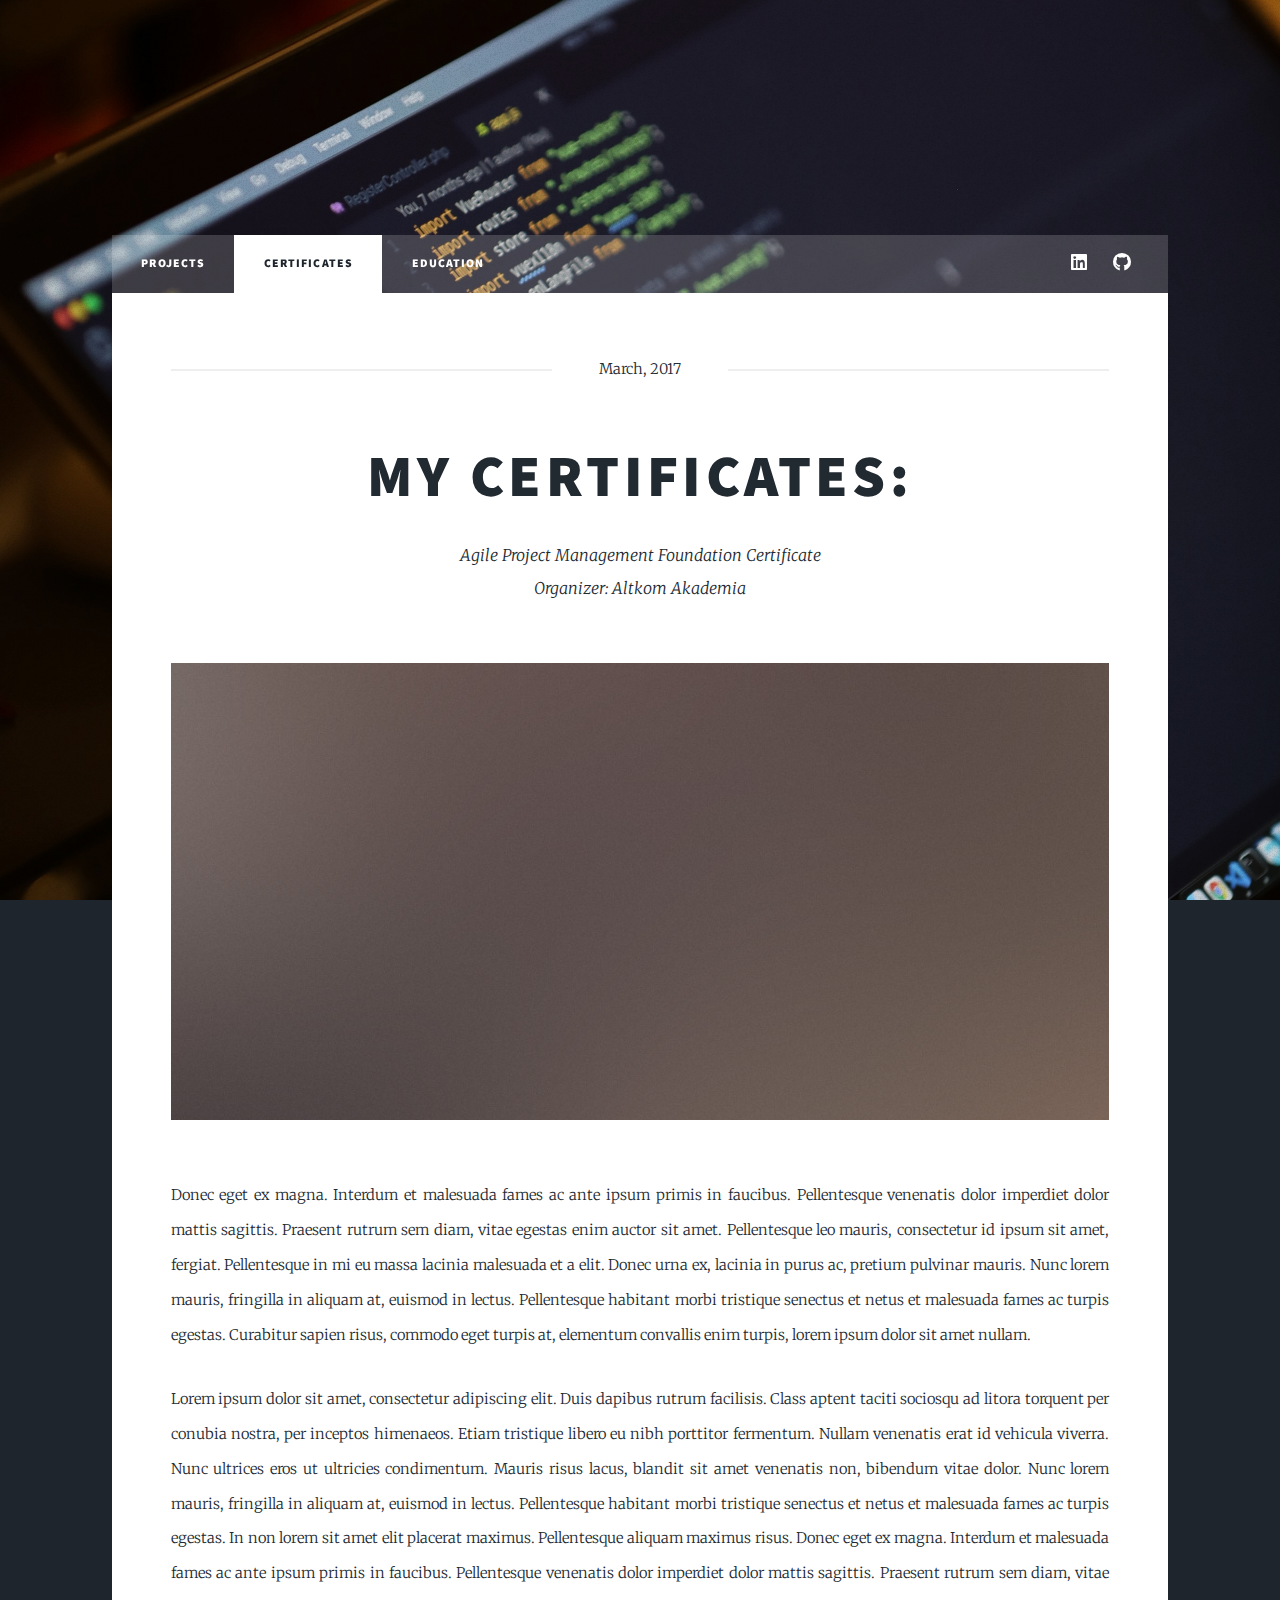
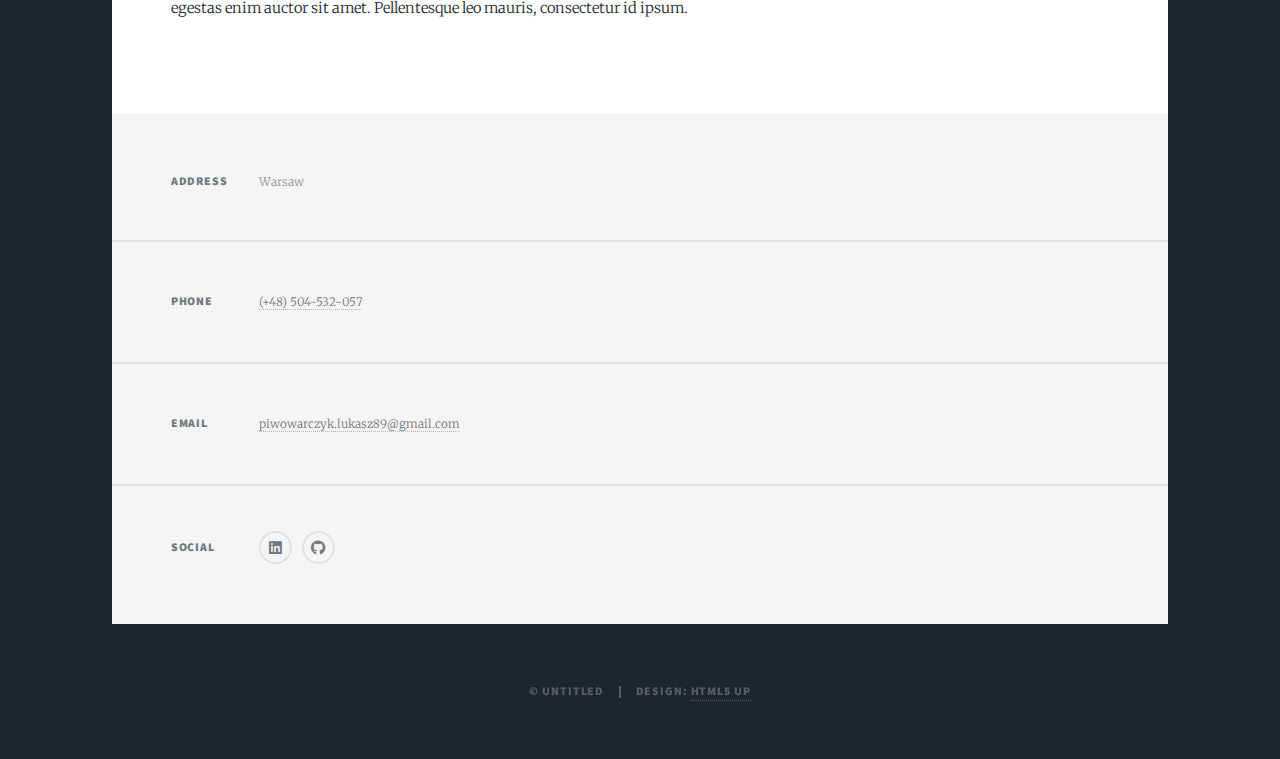
==== certificates.html @ 2d307620 "added tabs: education and certificates" ====
<!DOCTYPE HTML>
<!--
	Massively by HTML5 UP
	html5up.net | @ajlkn
	Free for personal and commercial use under the CCA 3.0 license (html5up.net/license)
-->
<html>
	<head>
		<title>Certificates</title>
		<meta charset="utf-8" />
		<meta name="viewport" content="width=device-width, initial-scale=1, user-scalable=no" />
		<link rel="stylesheet" href="assets/css/main.css" />
		<noscript><link rel="stylesheet" href="assets/css/noscript.css" /></noscript>
	</head>
	<body class="is-preload">

		<!-- Wrapper -->
			<div id="wrapper">

				<!-- Header -->
				<header id="header"></header>

				<!-- Nav -->
				<nav id="nav">
					<ul class="links">
						<li><a href="index.html">Projects</a></li>
						<li class="active"><a href="certificates.html">Certificates</a></li>
						<li><a href="education.html">Education</a></li>
					</ul>
					<ul class="icons">
						<li><a href="#" class="icon brands fa-linkedin"><span class="label">LinkedIn</span></a></li>
						<li><a href="#" class="icon brands fa-github"><span class="label">GitHub</span></a></li>
					</ul>
				</nav>

				<!-- Main -->
					<div id="main">

						<!-- Post -->
							<section class="post">
								<header class="major">
									<span class="date">March, 2017</span>
									<h1>My Certificates:</h1>
									<p>Agile Project Management Foundation Certificate<br />Organizer: Altkom Akademia</p>
								</header>
								<div class="image main"><img src="images/pic01.jpg" alt="" /></div>
								<p>Donec eget ex magna. Interdum et malesuada fames ac ante ipsum primis in faucibus. Pellentesque venenatis dolor imperdiet dolor mattis sagittis. Praesent rutrum sem diam, vitae egestas enim auctor sit amet. Pellentesque leo mauris, consectetur id ipsum sit amet, fergiat. Pellentesque in mi eu massa lacinia malesuada et a elit. Donec urna ex, lacinia in purus ac, pretium pulvinar mauris. Nunc lorem mauris, fringilla in aliquam at, euismod in lectus. Pellentesque habitant morbi tristique senectus et netus et malesuada fames ac turpis egestas. Curabitur sapien risus, commodo eget turpis at, elementum convallis enim turpis, lorem ipsum dolor sit amet nullam.</p>
								<p>Lorem ipsum dolor sit amet, consectetur adipiscing elit. Duis dapibus rutrum facilisis. Class aptent taciti sociosqu ad litora torquent per conubia nostra, per inceptos himenaeos. Etiam tristique libero eu nibh porttitor fermentum. Nullam venenatis erat id vehicula viverra. Nunc ultrices eros ut ultricies condimentum. Mauris risus lacus, blandit sit amet venenatis non, bibendum vitae dolor. Nunc lorem mauris, fringilla in aliquam at, euismod in lectus. Pellentesque habitant morbi tristique senectus et netus et malesuada fames ac turpis egestas. In non lorem sit amet elit placerat maximus. Pellentesque aliquam maximus risus. Donec eget ex magna. Interdum et malesuada fames ac ante ipsum primis in faucibus. Pellentesque venenatis dolor imperdiet dolor mattis sagittis. Praesent rutrum sem diam, vitae egestas enim auctor sit amet. Pellentesque leo mauris, consectetur id ipsum.</p>
							</section>

					</div>

				<!-- Footer -->
				<footer id="footer">
					<section class="split contact">
						<section class="alt">
							<h3>Address</h3>
							<p>Warsaw</p>
						</section>
						<section>
							<h3>Phone</h3>
							<p><a>(+48) 504-532-057</a></p>
						</section>
						<section>
							<h3>Email</h3>
							<p><a>piwowarczyk.lukasz89@gmail.com</a></p>
						</section>
						<section>
							<h3>Social</h3>
							<ul class="icons alt">
								<li><a href="https://www.linkedin.com/in/lukasz-piwowarczyk-mobile-app-developer/" class="icon brands alt fa-linkedin"><span class="label">LinkedIn</span></a></li>
								<li><a href="https://github.com/LukaszPiwowarczyk" class="icon brands alt fa-github"><span class="label">GitHub</span></a></li>
							</ul>
						</section>
					</section>
				</footer>

				<!-- Copyright -->
					<div id="copyright">
						<ul><li>&copy; Untitled</li><li>Design: <a href="https://html5up.net">HTML5 UP</a></li></ul>
					</div>

			</div>

		<!-- Scripts -->
			<script src="assets/js/jquery.min.js"></script>
			<script src="assets/js/jquery.scrollex.min.js"></script>
			<script src="assets/js/jquery.scrolly.min.js"></script>
			<script src="assets/js/browser.min.js"></script>
			<script src="assets/js/breakpoints.min.js"></script>
			<script src="assets/js/util.js"></script>
			<script src="assets/js/main.js"></script>

	</body>
</html>
---- assets/css/main.css ----
@import url(fontawesome-all.min.css);
@import url("https://fonts.googleapis.com/css?family=Merriweather:300,700,300italic,700italic|Source+Sans+Pro:900");

/*
	Massively by HTML5 UP
	html5up.net | @ajlkn
	Free for personal and commercial use under the CCA 3.0 license (html5up.net/license)
*/

html, body, div, span, applet, object,
iframe, h1, h2, h3, h4, h5, h6, p, blockquote,
pre, a, abbr, acronym, address, big, cite,
code, del, dfn, em, img, ins, kbd, q, s, samp,
small, strike, strong, sub, sup, tt, var, b,
u, i, center, dl, dt, dd, ol, ul, li, fieldset,
form, label, legend, table, caption, tbody,
tfoot, thead, tr, th, td, article, aside,
canvas, details, embed, figure, figcaption,
footer, header, hgroup, menu, nav, output, ruby,
section, summary, time, mark, audio, video {
	margin: 0;
	padding: 0;
	border: 0;
	font-size: 100%;
	font: inherit;
	vertical-align: baseline;}

article, aside, details, figcaption, figure,
footer, header, hgroup, menu, nav, section {
	display: block;}

body {
	line-height: 1;
}

ol, ul {
	list-style: none;
}

blockquote, q {
	quotes: none;
}

	blockquote:before, blockquote:after, q:before, q:after {
		content: '';
		content: none;
	}

table {
	border-collapse: collapse;
	border-spacing: 0;
}

body {
	-webkit-text-size-adjust: none;
}

mark {
	background-color: transparent;
	color: inherit;
}

input::-moz-focus-inner {
	border: 0;
	padding: 0;
}

input, select, textarea {
	-moz-appearance: none;
	-webkit-appearance: none;
	-ms-appearance: none;
	appearance: none;
}

/* Basic */

	@-ms-viewport {
		width: device-width;
	}

	body {
		-ms-overflow-style: scrollbar;
	}

	@media screen and (max-width: 480px) {

		html, body {
			min-width: 320px;
		}

	}

	html {
		box-sizing: border-box;
	}

	*, *:before, *:after {
		box-sizing: inherit;
	}

	body {
		background-color: #1e252d;
	}

		body.is-preload *, body.is-preload *:before, body.is-preload *:after {
			-moz-animation: none !important;
			-webkit-animation: none !important;
			-ms-animation: none !important;
			animation: none !important;
			-moz-transition: none !important;
			-webkit-transition: none !important;
			-ms-transition: none !important;
			transition: none !important;
		}

/* Type */

	html {
		font-size: 16pt;
	}

		@media screen and (max-width: 1680px) {

			html {
				font-size: 12pt;
			}

		}

		@media screen and (max-width: 1280px) {

			html {
				font-size: 11pt;
			}

		}

		@media screen and (max-width: 360px) {

			html {
				font-size: 10pt;
			}

		}

	body {
		color: #212931;
	}

	body, input, select, textarea {
		font-family: "Merriweather", Georgia, serif;
		font-weight: 300;
		font-size: 1rem;
		line-height: 2.375;
	}

	a {
		-moz-transition: color 0.2s ease-in-out, background-color 0.2s ease-in-out, border-color 0.2s ease-in-out, box-shadow 0.2s ease-in-out;
		-webkit-transition: color 0.2s ease-in-out, background-color 0.2s ease-in-out, border-color 0.2s ease-in-out, box-shadow 0.2s ease-in-out;
		-ms-transition: color 0.2s ease-in-out, background-color 0.2s ease-in-out, border-color 0.2s ease-in-out, box-shadow 0.2s ease-in-out;
		transition: color 0.2s ease-in-out, background-color 0.2s ease-in-out, border-color 0.2s ease-in-out, box-shadow 0.2s ease-in-out;
		border-bottom: dotted 1px;
		text-decoration: none;
	}

		a:hover {
			border-bottom-color: transparent;
		}

	strong, b {
		font-weight: 600;
	}

	em, i {
		font-style: italic;
	}

	p {
		text-align: justify;
		margin: 0 0 2rem 0;
	}

	h1, h2, h3, h4, h5, h6 {
		font-family: "Source Sans Pro", Helvetica, sans-serif;
		font-weight: 900;
		line-height: 1.5;
		letter-spacing: 0.075em;
		text-transform: uppercase;
		margin: 0 0 1rem 0;
	}

		h1 a, h2 a, h3 a, h4 a, h5 a, h6 a {
			border-bottom: 0;
			color: inherit;
			text-decoration: none;
		}

	h1 {
		font-size: 4rem;
		line-height: 1.1;
		margin: 0 0 2rem 0;
	}

	h2 {
		font-size: 1.75rem;
		line-height: 1.3;
		margin: 0 0 1.5rem 0;
	}

	h3 {
		font-size: 1.25rem;
		margin: 0 0 1.5rem 0;
	}

	h4 {
		font-size: 1rem;
	}

	h5 {
		font-size: 0.9rem;
	}

	h6 {
		font-size: 0.8rem;
	}

	sub {
		font-size: 0.8rem;
		position: relative;
		top: 0.5rem;
	}

	sup {
		font-size: 0.8rem;
		position: relative;
		top: -0.5rem;
	}

	blockquote {
		border-left: solid 4px;
		font-style: italic;
		margin: 0 0 2rem 0;
		padding: 0.5rem 0 0.5rem 2rem;
	}

	code {
		border: solid 2px;
		font-family: "Courier New", monospace;
		font-size: 0.9rem;
		margin: 0 0.25rem;
		padding: 0.25rem 0.65rem;
	}

	pre {
		-webkit-overflow-scrolling: touch;
		font-family: "Courier New", monospace;
		font-size: 0.9rem;
		margin: 0 0 2rem 0;
	}

		pre code {
			display: block;
			line-height: 1.75;
			padding: 1rem 1.5rem;
			overflow-x: auto;
		}

	hr {
		border: 0;
		border-bottom: solid 2px;
		margin: 3rem 0;
	}

		hr.major {
			margin: 5rem 0;
		}

	.align-left {
		text-align: left;
	}

	.align-center {
		text-align: center;
	}

	.align-right {
		text-align: right;
	}

	input, select, textarea {
		color: #212931;
	}

	a {
		color: #212931;
		border-bottom-color: rgba(33, 41, 49, 0.5);
	}

		a:hover {
			border-bottom-color: transparent;
			color: #18bfef !important;
		}

	strong, b {
		color: #212931;
	}

	h1, h2, h3, h4, h5, h6 {
		color: #212931;
	}

	blockquote {
		border-left-color: #eeeeee;
	}

	code {
		background: rgba(220, 220, 220, 0.25);
		border-color: #eeeeee;
	}

	hr {
		border-bottom-color: #eeeeee;
	}

/* Row */

	.row {
		display: flex;
		flex-wrap: wrap;
		box-sizing: border-box;
		align-items: stretch;
	}

		.row > * {
			box-sizing: border-box;
		}

		.row.gtr-uniform > * > :last-child {
			margin-bottom: 0;
		}

		.row.aln-left {
			justify-content: flex-start;
		}

		.row.aln-center {
			justify-content: center;
		}

		.row.aln-right {
			justify-content: flex-end;
		}

		.row.aln-top {
			align-items: flex-start;
		}

		.row.aln-middle {
			align-items: center;
		}

		.row.aln-bottom {
			align-items: flex-end;
		}

		.row > .imp {
			order: -1;
		}

		.row > .col-1 {
			width: 8.33333%;
		}

		.row > .off-1 {
			margin-left: 8.33333%;
		}

		.row > .col-2 {
			width: 16.66667%;
		}

		.row > .off-2 {
			margin-left: 16.66667%;
		}

		.row > .col-3 {
			width: 25%;
		}

		.row > .off-3 {
			margin-left: 25%;
		}

		.row > .col-4 {
			width: 33.33333%;
		}

		.row > .off-4 {
			margin-left: 33.33333%;
		}

		.row > .col-5 {
			width: 41.66667%;
		}

		.row > .off-5 {
			margin-left: 41.66667%;
		}

		.row > .col-6 {
			width: 50%;
		}

		.row > .off-6 {
			margin-left: 50%;
		}

		.row > .col-7 {
			width: 58.33333%;
		}

		.row > .off-7 {
			margin-left: 58.33333%;
		}

		.row > .col-8 {
			width: 66.66667%;
		}

		.row > .off-8 {
			margin-left: 66.66667%;
		}

		.row > .col-9 {
			width: 75%;
		}

		.row > .off-9 {
			margin-left: 75%;
		}

		.row > .col-10 {
			width: 83.33333%;
		}

		.row > .off-10 {
			margin-left: 83.33333%;
		}

		.row > .col-11 {
			width: 91.66667%;
		}

		.row > .off-11 {
			margin-left: 91.66667%;
		}

		.row > .col-12 {
			width: 100%;
		}

		.row > .off-12 {
			margin-left: 100%;
		}

		.row.gtr-0 {
			margin-top: 0;
			margin-left: 0rem;
		}

			.row.gtr-0 > * {
				padding: 0 0 0 0rem;
			}

			.row.gtr-0.gtr-uniform {
				margin-top: 0rem;
			}

				.row.gtr-0.gtr-uniform > * {
					padding-top: 0rem;
				}

		.row.gtr-25 {
			margin-top: 0;
			margin-left: -0.375rem;
		}

			.row.gtr-25 > * {
				padding: 0 0 0 0.375rem;
			}

			.row.gtr-25.gtr-uniform {
				margin-top: -0.375rem;
			}

				.row.gtr-25.gtr-uniform > * {
					padding-top: 0.375rem;
				}

		.row.gtr-50 {
			margin-top: 0;
			margin-left: -0.75rem;
		}

			.row.gtr-50 > * {
				padding: 0 0 0 0.75rem;
			}

			.row.gtr-50.gtr-uniform {
				margin-top: -0.75rem;
			}

				.row.gtr-50.gtr-uniform > * {
					padding-top: 0.75rem;
				}

		.row {
			margin-top: 0;
			margin-left: -1.5rem;
		}

			.row > * {
				padding: 0 0 0 1.5rem;
			}

			.row.gtr-uniform {
				margin-top: -1.5rem;
			}

				.row.gtr-uniform > * {
					padding-top: 1.5rem;
				}

		.row.gtr-150 {
			margin-top: 0;
			margin-left: -2.25rem;
		}

			.row.gtr-150 > * {
				padding: 0 0 0 2.25rem;
			}

			.row.gtr-150.gtr-uniform {
				margin-top: -2.25rem;
			}

				.row.gtr-150.gtr-uniform > * {
					padding-top: 2.25rem;
				}

		.row.gtr-200 {
			margin-top: 0;
			margin-left: -3rem;
		}

			.row.gtr-200 > * {
				padding: 0 0 0 3rem;
			}

			.row.gtr-200.gtr-uniform {
				margin-top: -3rem;
			}

				.row.gtr-200.gtr-uniform > * {
					padding-top: 3rem;
				}

		@media screen and (max-width: 1680px) {

			.row {
				display: flex;
				flex-wrap: wrap;
				box-sizing: border-box;
				align-items: stretch;
			}

				.row > * {
					box-sizing: border-box;
				}

				.row.gtr-uniform > * > :last-child {
					margin-bottom: 0;
				}

				.row.aln-left {
					justify-content: flex-start;
				}

				.row.aln-center {
					justify-content: center;
				}

				.row.aln-right {
					justify-content: flex-end;
				}

				.row.aln-top {
					align-items: flex-start;
				}

				.row.aln-middle {
					align-items: center;
				}

				.row.aln-bottom {
					align-items: flex-end;
				}

				.row > .imp-xlarge {
					order: -1;
				}

				.row > .col-1-xlarge {
					width: 8.33333%;
				}

				.row > .off-1-xlarge {
					margin-left: 8.33333%;
				}

				.row > .col-2-xlarge {
					width: 16.66667%;
				}

				.row > .off-2-xlarge {
					margin-left: 16.66667%;
				}

				.row > .col-3-xlarge {
					width: 25%;
				}

				.row > .off-3-xlarge {
					margin-left: 25%;
				}

				.row > .col-4-xlarge {
					width: 33.33333%;
				}

				.row > .off-4-xlarge {
					margin-left: 33.33333%;
				}

				.row > .col-5-xlarge {
					width: 41.66667%;
				}

				.row > .off-5-xlarge {
					margin-left: 41.66667%;
				}

				.row > .col-6-xlarge {
					width: 50%;
				}

				.row > .off-6-xlarge {
					margin-left: 50%;
				}

				.row > .col-7-xlarge {
					width: 58.33333%;
				}

				.row > .off-7-xlarge {
					margin-left: 58.33333%;
				}

				.row > .col-8-xlarge {
					width: 66.66667%;
				}

				.row > .off-8-xlarge {
					margin-left: 66.66667%;
				}

				.row > .col-9-xlarge {
					width: 75%;
				}

				.row > .off-9-xlarge {
					margin-left: 75%;
				}

				.row > .col-10-xlarge {
					width: 83.33333%;
				}

				.row > .off-10-xlarge {
					margin-left: 83.33333%;
				}

				.row > .col-11-xlarge {
					width: 91.66667%;
				}

				.row > .off-11-xlarge {
					margin-left: 91.66667%;
				}

				.row > .col-12-xlarge {
					width: 100%;
				}

				.row > .off-12-xlarge {
					margin-left: 100%;
				}

				.row.gtr-0 {
					margin-top: 0;
					margin-left: 0rem;
				}

					.row.gtr-0 > * {
						padding: 0 0 0 0rem;
					}

					.row.gtr-0.gtr-uniform {
						margin-top: 0rem;
					}

						.row.gtr-0.gtr-uniform > * {
							padding-top: 0rem;
						}

				.row.gtr-25 {
					margin-top: 0;
					margin-left: -0.375rem;
				}

					.row.gtr-25 > * {
						padding: 0 0 0 0.375rem;
					}

					.row.gtr-25.gtr-uniform {
						margin-top: -0.375rem;
					}

						.row.gtr-25.gtr-uniform > * {
							padding-top: 0.375rem;
						}

				.row.gtr-50 {
					margin-top: 0;
					margin-left: -0.75rem;
				}

					.row.gtr-50 > * {
						padding: 0 0 0 0.75rem;
					}

					.row.gtr-50.gtr-uniform {
						margin-top: -0.75rem;
					}

						.row.gtr-50.gtr-uniform > * {
							padding-top: 0.75rem;
						}

				.row {
					margin-top: 0;
					margin-left: -1.5rem;
				}

					.row > * {
						padding: 0 0 0 1.5rem;
					}

					.row.gtr-uniform {
						margin-top: -1.5rem;
					}

						.row.gtr-uniform > * {
							padding-top: 1.5rem;
						}

				.row.gtr-150 {
					margin-top: 0;
					margin-left: -2.25rem;
				}

					.row.gtr-150 > * {
						padding: 0 0 0 2.25rem;
					}

					.row.gtr-150.gtr-uniform {
						margin-top: -2.25rem;
					}

						.row.gtr-150.gtr-uniform > * {
							padding-top: 2.25rem;
						}

				.row.gtr-200 {
					margin-top: 0;
					margin-left: -3rem;
				}

					.row.gtr-200 > * {
						padding: 0 0 0 3rem;
					}

					.row.gtr-200.gtr-uniform {
						margin-top: -3rem;
					}

						.row.gtr-200.gtr-uniform > * {
							padding-top: 3rem;
						}

		}

		@media screen and (max-width: 1280px) {

			.row {
				display: flex;
				flex-wrap: wrap;
				box-sizing: border-box;
				align-items: stretch;
			}

				.row > * {
					box-sizing: border-box;
				}

				.row.gtr-uniform > * > :last-child {
					margin-bottom: 0;
				}

				.row.aln-left {
					justify-content: flex-start;
				}

				.row.aln-center {
					justify-content: center;
				}

				.row.aln-right {
					justify-content: flex-end;
				}

				.row.aln-top {
					align-items: flex-start;
				}

				.row.aln-middle {
					align-items: center;
				}

				.row.aln-bottom {
					align-items: flex-end;
				}

				.row > .imp-large {
					order: -1;
				}

				.row > .col-1-large {
					width: 8.33333%;
				}

				.row > .off-1-large {
					margin-left: 8.33333%;
				}

				.row > .col-2-large {
					width: 16.66667%;
				}

				.row > .off-2-large {
					margin-left: 16.66667%;
				}

				.row > .col-3-large {
					width: 25%;
				}

				.row > .off-3-large {
					margin-left: 25%;
				}

				.row > .col-4-large {
					width: 33.33333%;
				}

				.row > .off-4-large {
					margin-left: 33.33333%;
				}

				.row > .col-5-large {
					width: 41.66667%;
				}

				.row > .off-5-large {
					margin-left: 41.66667%;
				}

				.row > .col-6-large {
					width: 50%;
				}

				.row > .off-6-large {
					margin-left: 50%;
				}

				.row > .col-7-large {
					width: 58.33333%;
				}

				.row > .off-7-large {
					margin-left: 58.33333%;
				}

				.row > .col-8-large {
					width: 66.66667%;
				}

				.row > .off-8-large {
					margin-left: 66.66667%;
				}

				.row > .col-9-large {
					width: 75%;
				}

				.row > .off-9-large {
					margin-left: 75%;
				}

				.row > .col-10-large {
					width: 83.33333%;
				}

				.row > .off-10-large {
					margin-left: 83.33333%;
				}

				.row > .col-11-large {
					width: 91.66667%;
				}

				.row > .off-11-large {
					margin-left: 91.66667%;
				}

				.row > .col-12-large {
					width: 100%;
				}

				.row > .off-12-large {
					margin-left: 100%;
				}

				.row.gtr-0 {
					margin-top: 0;
					margin-left: 0rem;
				}

					.row.gtr-0 > * {
						padding: 0 0 0 0rem;
					}

					.row.gtr-0.gtr-uniform {
						margin-top: 0rem;
					}

						.row.gtr-0.gtr-uniform > * {
							padding-top: 0rem;
						}

				.row.gtr-25 {
					margin-top: 0;
					margin-left: -0.375rem;
				}

					.row.gtr-25 > * {
						padding: 0 0 0 0.375rem;
					}

					.row.gtr-25.gtr-uniform {
						margin-top: -0.375rem;
					}

						.row.gtr-25.gtr-uniform > * {
							padding-top: 0.375rem;
						}

				.row.gtr-50 {
					margin-top: 0;
					margin-left: -0.75rem;
				}

					.row.gtr-50 > * {
						padding: 0 0 0 0.75rem;
					}

					.row.gtr-50.gtr-uniform {
						margin-top: -0.75rem;
					}

						.row.gtr-50.gtr-uniform > * {
							padding-top: 0.75rem;
						}

				.row {
					margin-top: 0;
					margin-left: -1.5rem;
				}

					.row > * {
						padding: 0 0 0 1.5rem;
					}

					.row.gtr-uniform {
						margin-top: -1.5rem;
					}

						.row.gtr-uniform > * {
							padding-top: 1.5rem;
						}

				.row.gtr-150 {
					margin-top: 0;
					margin-left: -2.25rem;
				}

					.row.gtr-150 > * {
						padding: 0 0 0 2.25rem;
					}

					.row.gtr-150.gtr-uniform {
						margin-top: -2.25rem;
					}

						.row.gtr-150.gtr-uniform > * {
							padding-top: 2.25rem;
						}

				.row.gtr-200 {
					margin-top: 0;
					margin-left: -3rem;
				}

					.row.gtr-200 > * {
						padding: 0 0 0 3rem;
					}

					.row.gtr-200.gtr-uniform {
						margin-top: -3rem;
					}

						.row.gtr-200.gtr-uniform > * {
							padding-top: 3rem;
						}

		}

		@media screen and (max-width: 980px) {

			.row {
				display: flex;
				flex-wrap: wrap;
				box-sizing: border-box;
				align-items: stretch;
			}

				.row > * {
					box-sizing: border-box;
				}

				.row.gtr-uniform > * > :last-child {
					margin-bottom: 0;
				}

				.row.aln-left {
					justify-content: flex-start;
				}

				.row.aln-center {
					justify-content: center;
				}

				.row.aln-right {
					justify-content: flex-end;
				}

				.row.aln-top {
					align-items: flex-start;
				}

				.row.aln-middle {
					align-items: center;
				}

				.row.aln-bottom {
					align-items: flex-end;
				}

				.row > .imp-medium {
					order: -1;
				}

				.row > .col-1-medium {
					width: 8.33333%;
				}

				.row > .off-1-medium {
					margin-left: 8.33333%;
				}

				.row > .col-2-medium {
					width: 16.66667%;
				}

				.row > .off-2-medium {
					margin-left: 16.66667%;
				}

				.row > .col-3-medium {
					width: 25%;
				}

				.row > .off-3-medium {
					margin-left: 25%;
				}

				.row > .col-4-medium {
					width: 33.33333%;
				}

				.row > .off-4-medium {
					margin-left: 33.33333%;
				}

				.row > .col-5-medium {
					width: 41.66667%;
				}

				.row > .off-5-medium {
					margin-left: 41.66667%;
				}

				.row > .col-6-medium {
					width: 50%;
				}

				.row > .off-6-medium {
					margin-left: 50%;
				}

				.row > .col-7-medium {
					width: 58.33333%;
				}

				.row > .off-7-medium {
					margin-left: 58.33333%;
				}

				.row > .col-8-medium {
					width: 66.66667%;
				}

				.row > .off-8-medium {
					margin-left: 66.66667%;
				}

				.row > .col-9-medium {
					width: 75%;
				}

				.row > .off-9-medium {
					margin-left: 75%;
				}

				.row > .col-10-medium {
					width: 83.33333%;
				}

				.row > .off-10-medium {
					margin-left: 83.33333%;
				}

				.row > .col-11-medium {
					width: 91.66667%;
				}

				.row > .off-11-medium {
					margin-left: 91.66667%;
				}

				.row > .col-12-medium {
					width: 100%;
				}

				.row > .off-12-medium {
					margin-left: 100%;
				}

				.row.gtr-0 {
					margin-top: 0;
					margin-left: 0rem;
				}

					.row.gtr-0 > * {
						padding: 0 0 0 0rem;
					}

					.row.gtr-0.gtr-uniform {
						margin-top: 0rem;
					}

						.row.gtr-0.gtr-uniform > * {
							padding-top: 0rem;
						}

				.row.gtr-25 {
					margin-top: 0;
					margin-left: -0.375rem;
				}

					.row.gtr-25 > * {
						padding: 0 0 0 0.375rem;
					}

					.row.gtr-25.gtr-uniform {
						margin-top: -0.375rem;
					}

						.row.gtr-25.gtr-uniform > * {
							padding-top: 0.375rem;
						}

				.row.gtr-50 {
					margin-top: 0;
					margin-left: -0.75rem;
				}

					.row.gtr-50 > * {
						padding: 0 0 0 0.75rem;
					}

					.row.gtr-50.gtr-uniform {
						margin-top: -0.75rem;
					}

						.row.gtr-50.gtr-uniform > * {
							padding-top: 0.75rem;
						}

				.row {
					margin-top: 0;
					margin-left: -1.5rem;
				}

					.row > * {
						padding: 0 0 0 1.5rem;
					}

					.row.gtr-uniform {
						margin-top: -1.5rem;
					}

						.row.gtr-uniform > * {
							padding-top: 1.5rem;
						}

				.row.gtr-150 {
					margin-top: 0;
					margin-left: -2.25rem;
				}

					.row.gtr-150 > * {
						padding: 0 0 0 2.25rem;
					}

					.row.gtr-150.gtr-uniform {
						margin-top: -2.25rem;
					}

						.row.gtr-150.gtr-uniform > * {
							padding-top: 2.25rem;
						}

				.row.gtr-200 {
					margin-top: 0;
					margin-left: -3rem;
				}

					.row.gtr-200 > * {
						padding: 0 0 0 3rem;
					}

					.row.gtr-200.gtr-uniform {
						margin-top: -3rem;
					}

						.row.gtr-200.gtr-uniform > * {
							padding-top: 3rem;
						}

		}

		@media screen and (max-width: 736px) {

			.row {
				display: flex;
				flex-wrap: wrap;
				box-sizing: border-box;
				align-items: stretch;
			}

				.row > * {
					box-sizing: border-box;
				}

				.row.gtr-uniform > * > :last-child {
					margin-bottom: 0;
				}

				.row.aln-left {
					justify-content: flex-start;
				}

				.row.aln-center {
					justify-content: center;
				}

				.row.aln-right {
					justify-content: flex-end;
				}

				.row.aln-top {
					align-items: flex-start;
				}

				.row.aln-middle {
					align-items: center;
				}

				.row.aln-bottom {
					align-items: flex-end;
				}

				.row > .imp-small {
					order: -1;
				}

				.row > .col-1-small {
					width: 8.33333%;
				}

				.row > .off-1-small {
					margin-left: 8.33333%;
				}

				.row > .col-2-small {
					width: 16.66667%;
				}

				.row > .off-2-small {
					margin-left: 16.66667%;
				}

				.row > .col-3-small {
					width: 25%;
				}

				.row > .off-3-small {
					margin-left: 25%;
				}

				.row > .col-4-small {
					width: 33.33333%;
				}

				.row > .off-4-small {
					margin-left: 33.33333%;
				}

				.row > .col-5-small {
					width: 41.66667%;
				}

				.row > .off-5-small {
					margin-left: 41.66667%;
				}

				.row > .col-6-small {
					width: 50%;
				}

				.row > .off-6-small {
					margin-left: 50%;
				}

				.row > .col-7-small {
					width: 58.33333%;
				}

				.row > .off-7-small {
					margin-left: 58.33333%;
				}

				.row > .col-8-small {
					width: 66.66667%;
				}

				.row > .off-8-small {
					margin-left: 66.66667%;
				}

				.row > .col-9-small {
					width: 75%;
				}

				.row > .off-9-small {
					margin-left: 75%;
				}

				.row > .col-10-small {
					width: 83.33333%;
				}

				.row > .off-10-small {
					margin-left: 83.33333%;
				}

				.row > .col-11-small {
					width: 91.66667%;
				}

				.row > .off-11-small {
					margin-left: 91.66667%;
				}

				.row > .col-12-small {
					width: 100%;
				}

				.row > .off-12-small {
					margin-left: 100%;
				}

				.row.gtr-0 {
					margin-top: 0;
					margin-left: 0rem;
				}

					.row.gtr-0 > * {
						padding: 0 0 0 0rem;
					}

					.row.gtr-0.gtr-uniform {
						margin-top: 0rem;
					}

						.row.gtr-0.gtr-uniform > * {
							padding-top: 0rem;
						}

				.row.gtr-25 {
					margin-top: 0;
					margin-left: -0.375rem;
				}

					.row.gtr-25 > * {
						padding: 0 0 0 0.375rem;
					}

					.row.gtr-25.gtr-uniform {
						margin-top: -0.375rem;
					}

						.row.gtr-25.gtr-uniform > * {
							padding-top: 0.375rem;
						}

				.row.gtr-50 {
					margin-top: 0;
					margin-left: -0.75rem;
				}

					.row.gtr-50 > * {
						padding: 0 0 0 0.75rem;
					}

					.row.gtr-50.gtr-uniform {
						margin-top: -0.75rem;
					}

						.row.gtr-50.gtr-uniform > * {
							padding-top: 0.75rem;
						}

				.row {
					margin-top: 0;
					margin-left: -1.5rem;
				}

					.row > * {
						padding: 0 0 0 1.5rem;
					}

					.row.gtr-uniform {
						margin-top: -1.5rem;
					}

						.row.gtr-uniform > * {
							padding-top: 1.5rem;
						}

				.row.gtr-150 {
					margin-top: 0;
					margin-left: -2.25rem;
				}

					.row.gtr-150 > * {
						padding: 0 0 0 2.25rem;
					}

					.row.gtr-150.gtr-uniform {
						margin-top: -2.25rem;
					}

						.row.gtr-150.gtr-uniform > * {
							padding-top: 2.25rem;
						}

				.row.gtr-200 {
					margin-top: 0;
					margin-left: -3rem;
				}

					.row.gtr-200 > * {
						padding: 0 0 0 3rem;
					}

					.row.gtr-200.gtr-uniform {
						margin-top: -3rem;
					}

						.row.gtr-200.gtr-uniform > * {
							padding-top: 3rem;
						}

		}

		@media screen and (max-width: 480px) {

			.row {
				display: flex;
				flex-wrap: wrap;
				box-sizing: border-box;
				align-items: stretch;
			}

				.row > * {
					box-sizing: border-box;
				}

				.row.gtr-uniform > * > :last-child {
					margin-bottom: 0;
				}

				.row.aln-left {
					justify-content: flex-start;
				}

				.row.aln-center {
					justify-content: center;
				}

				.row.aln-right {
					justify-content: flex-end;
				}

				.row.aln-top {
					align-items: flex-start;
				}

				.row.aln-middle {
					align-items: center;
				}

				.row.aln-bottom {
					align-items: flex-end;
				}

				.row > .imp-xsmall {
					order: -1;
				}

				.row > .col-1-xsmall {
					width: 8.33333%;
				}

				.row > .off-1-xsmall {
					margin-left: 8.33333%;
				}

				.row > .col-2-xsmall {
					width: 16.66667%;
				}

				.row > .off-2-xsmall {
					margin-left: 16.66667%;
				}

				.row > .col-3-xsmall {
					width: 25%;
				}

				.row > .off-3-xsmall {
					margin-left: 25%;
				}

				.row > .col-4-xsmall {
					width: 33.33333%;
				}

				.row > .off-4-xsmall {
					margin-left: 33.33333%;
				}

				.row > .col-5-xsmall {
					width: 41.66667%;
				}

				.row > .off-5-xsmall {
					margin-left: 41.66667%;
				}

				.row > .col-6-xsmall {
					width: 50%;
				}

				.row > .off-6-xsmall {
					margin-left: 50%;
				}

				.row > .col-7-xsmall {
					width: 58.33333%;
				}

				.row > .off-7-xsmall {
					margin-left: 58.33333%;
				}

				.row > .col-8-xsmall {
					width: 66.66667%;
				}

				.row > .off-8-xsmall {
					margin-left: 66.66667%;
				}

				.row > .col-9-xsmall {
					width: 75%;
				}

				.row > .off-9-xsmall {
					margin-left: 75%;
				}

				.row > .col-10-xsmall {
					width: 83.33333%;
				}

				.row > .off-10-xsmall {
					margin-left: 83.33333%;
				}

				.row > .col-11-xsmall {
					width: 91.66667%;
				}

				.row > .off-11-xsmall {
					margin-left: 91.66667%;
				}

				.row > .col-12-xsmall {
					width: 100%;
				}

				.row > .off-12-xsmall {
					margin-left: 100%;
				}

				.row.gtr-0 {
					margin-top: 0;
					margin-left: 0rem;
				}

					.row.gtr-0 > * {
						padding: 0 0 0 0rem;
					}

					.row.gtr-0.gtr-uniform {
						margin-top: 0rem;
					}

						.row.gtr-0.gtr-uniform > * {
							padding-top: 0rem;
						}

				.row.gtr-25 {
					margin-top: 0;
					margin-left: -0.375rem;
				}

					.row.gtr-25 > * {
						padding: 0 0 0 0.375rem;
					}

					.row.gtr-25.gtr-uniform {
						margin-top: -0.375rem;
					}

						.row.gtr-25.gtr-uniform > * {
							padding-top: 0.375rem;
						}

				.row.gtr-50 {
					margin-top: 0;
					margin-left: -0.75rem;
				}

					.row.gtr-50 > * {
						padding: 0 0 0 0.75rem;
					}

					.row.gtr-50.gtr-uniform {
						margin-top: -0.75rem;
					}

						.row.gtr-50.gtr-uniform > * {
							padding-top: 0.75rem;
						}

				.row {
					margin-top: 0;
					margin-left: -1.5rem;
				}

					.row > * {
						padding: 0 0 0 1.5rem;
					}

					.row.gtr-uniform {
						margin-top: -1.5rem;
					}

						.row.gtr-uniform > * {
							padding-top: 1.5rem;
						}

				.row.gtr-150 {
					margin-top: 0;
					margin-left: -2.25rem;
				}

					.row.gtr-150 > * {
						padding: 0 0 0 2.25rem;
					}

					.row.gtr-150.gtr-uniform {
						margin-top: -2.25rem;
					}

						.row.gtr-150.gtr-uniform > * {
							padding-top: 2.25rem;
						}

				.row.gtr-200 {
					margin-top: 0;
					margin-left: -3rem;
				}

					.row.gtr-200 > * {
						padding: 0 0 0 3rem;
					}

					.row.gtr-200.gtr-uniform {
						margin-top: -3rem;
					}

						.row.gtr-200.gtr-uniform > * {
							padding-top: 3rem;
						}

		}

		@media screen and (max-width: 360px) {

			.row {
				display: flex;
				flex-wrap: wrap;
				box-sizing: border-box;
				align-items: stretch;
			}

				.row > * {
					box-sizing: border-box;
				}

				.row.gtr-uniform > * > :last-child {
					margin-bottom: 0;
				}

				.row.aln-left {
					justify-content: flex-start;
				}

				.row.aln-center {
					justify-content: center;
				}

				.row.aln-right {
					justify-content: flex-end;
				}

				.row.aln-top {
					align-items: flex-start;
				}

				.row.aln-middle {
					align-items: center;
				}

				.row.aln-bottom {
					align-items: flex-end;
				}

				.row > .imp-xxsmall {
					order: -1;
				}

				.row > .col-1-xxsmall {
					width: 8.33333%;
				}

				.row > .off-1-xxsmall {
					margin-left: 8.33333%;
				}

				.row > .col-2-xxsmall {
					width: 16.66667%;
				}

				.row > .off-2-xxsmall {
					margin-left: 16.66667%;
				}

				.row > .col-3-xxsmall {
					width: 25%;
				}

				.row > .off-3-xxsmall {
					margin-left: 25%;
				}

				.row > .col-4-xxsmall {
					width: 33.33333%;
				}

				.row > .off-4-xxsmall {
					margin-left: 33.33333%;
				}

				.row > .col-5-xxsmall {
					width: 41.66667%;
				}

				.row > .off-5-xxsmall {
					margin-left: 41.66667%;
				}

				.row > .col-6-xxsmall {
					width: 50%;
				}

				.row > .off-6-xxsmall {
					margin-left: 50%;
				}

				.row > .col-7-xxsmall {
					width: 58.33333%;
				}

				.row > .off-7-xxsmall {
					margin-left: 58.33333%;
				}

				.row > .col-8-xxsmall {
					width: 66.66667%;
				}

				.row > .off-8-xxsmall {
					margin-left: 66.66667%;
				}

				.row > .col-9-xxsmall {
					width: 75%;
				}

				.row > .off-9-xxsmall {
					margin-left: 75%;
				}

				.row > .col-10-xxsmall {
					width: 83.33333%;
				}

				.row > .off-10-xxsmall {
					margin-left: 83.33333%;
				}

				.row > .col-11-xxsmall {
					width: 91.66667%;
				}

				.row > .off-11-xxsmall {
					margin-left: 91.66667%;
				}

				.row > .col-12-xxsmall {
					width: 100%;
				}

				.row > .off-12-xxsmall {
					margin-left: 100%;
				}

				.row.gtr-0 {
					margin-top: 0;
					margin-left: 0rem;
				}

					.row.gtr-0 > * {
						padding: 0 0 0 0rem;
					}

					.row.gtr-0.gtr-uniform {
						margin-top: 0rem;
					}

						.row.gtr-0.gtr-uniform > * {
							padding-top: 0rem;
						}

				.row.gtr-25 {
					margin-top: 0;
					margin-left: -0.375rem;
				}

					.row.gtr-25 > * {
						padding: 0 0 0 0.375rem;
					}

					.row.gtr-25.gtr-uniform {
						margin-top: -0.375rem;
					}

						.row.gtr-25.gtr-uniform > * {
							padding-top: 0.375rem;
						}

				.row.gtr-50 {
					margin-top: 0;
					margin-left: -0.75rem;
				}

					.row.gtr-50 > * {
						padding: 0 0 0 0.75rem;
					}

					.row.gtr-50.gtr-uniform {
						margin-top: -0.75rem;
					}

						.row.gtr-50.gtr-uniform > * {
							padding-top: 0.75rem;
						}

				.row {
					margin-top: 0;
					margin-left: -1.5rem;
				}

					.row > * {
						padding: 0 0 0 1.5rem;
					}

					.row.gtr-uniform {
						margin-top: -1.5rem;
					}

						.row.gtr-uniform > * {
							padding-top: 1.5rem;
						}

				.row.gtr-150 {
					margin-top: 0;
					margin-left: -2.25rem;
				}

					.row.gtr-150 > * {
						padding: 0 0 0 2.25rem;
					}

					.row.gtr-150.gtr-uniform {
						margin-top: -2.25rem;
					}

						.row.gtr-150.gtr-uniform > * {
							padding-top: 2.25rem;
						}

				.row.gtr-200 {
					margin-top: 0;
					margin-left: -3rem;
				}

					.row.gtr-200 > * {
						padding: 0 0 0 3rem;
					}

					.row.gtr-200.gtr-uniform {
						margin-top: -3rem;
					}

						.row.gtr-200.gtr-uniform > * {
							padding-top: 3rem;
						}

		}

/* Box */

	.box {
		border: solid 2px;
		margin-bottom: 2rem;
		padding: 1.5rem;
	}

		.box > :last-child,
		.box > :last-child > :last-child,
		.box > :last-child > :last-child > :last-child {
			margin-bottom: 0;
		}

		.box.alt {
			border: 0;
			border-radius: 0;
			padding: 0;
		}

	.box {
		border-color: #eeeeee;
	}

/* Button */

	input[type="submit"],
	input[type="reset"],
	input[type="button"],
	button,
	.button {
		-moz-appearance: none;
		-webkit-appearance: none;
		-ms-appearance: none;
		appearance: none;
		-moz-transition: background-color 0.2s ease-in-out, box-shadow 0.2s ease-in-out, color 0.2s ease-in-out;
		-webkit-transition: background-color 0.2s ease-in-out, box-shadow 0.2s ease-in-out, color 0.2s ease-in-out;
		-ms-transition: background-color 0.2s ease-in-out, box-shadow 0.2s ease-in-out, color 0.2s ease-in-out;
		transition: background-color 0.2s ease-in-out, box-shadow 0.2s ease-in-out, color 0.2s ease-in-out;
		border: 0;
		border-radius: 0;
		cursor: pointer;
		display: inline-block;
		font-family: "Source Sans Pro", Helvetica, sans-serif;
		font-size: 0.8rem;
		font-weight: 900;
		letter-spacing: 0.075em;
		height: 3rem;
		line-height: 3rem;
		padding: 0 2rem;
		text-align: center;
		text-decoration: none;
		text-transform: uppercase;
		white-space: nowrap;
	}

		input[type="submit"].icon:before,
		input[type="reset"].icon:before,
		input[type="button"].icon:before,
		button.icon:before,
		.button.icon:before {
			margin-right: 0.5rem;
		}

		input[type="submit"].icon.solo,
		input[type="reset"].icon.solo,
		input[type="button"].icon.solo,
		button.icon.solo,
		.button.icon.solo {
			position: relative;
			width: 4rem;
			height: 4rem;
			line-height: 4rem;
			border-radius: 4rem;
			text-indent: 4rem;
			overflow: hidden;
			padding: 0;
			white-space: nowrap;
		}

			input[type="submit"].icon.solo:before,
			input[type="reset"].icon.solo:before,
			input[type="button"].icon.solo:before,
			button.icon.solo:before,
			.button.icon.solo:before {
				position: absolute;
				display: block;
				top: 0;
				left: 0;
				width: inherit;
				height: inherit;
				line-height: inherit;
				font-size: 1.25rem;
				margin-right: 0;
				text-align: center;
				text-indent: 0;
			}

		input[type="submit"].fit,
		input[type="reset"].fit,
		input[type="button"].fit,
		button.fit,
		.button.fit {
			width: 100%;
		}

		input[type="submit"].small,
		input[type="reset"].small,
		input[type="button"].small,
		button.small,
		.button.small {
			font-size: 0.7rem;
			height: 2.5rem;
			line-height: 2.5rem;
			padding: 0 1.5rem;
		}

		input[type="submit"].large,
		input[type="reset"].large,
		input[type="button"].large,
		button.large,
		.button.large {
			font-size: 0.9rem;
			height: 3.5rem;
			line-height: 3.5rem;
			padding: 0 2.75rem;
		}

		@media screen and (max-width: 980px) {

			input[type="submit"],
			input[type="reset"],
			input[type="button"],
			button,
			.button {
				font-size: 0.9rem;
				height: 3.25rem;
				line-height: 3.25rem;
			}

				input[type="submit"].large,
				input[type="reset"].large,
				input[type="button"].large,
				button.large,
				.button.large {
					font-size: 1rem;
					height: 3.75rem;
					line-height: 3.75rem;
				}

		}

		input[type="submit"].disabled, input[type="submit"]:disabled,
		input[type="reset"].disabled,
		input[type="reset"]:disabled,
		input[type="button"].disabled,
		input[type="button"]:disabled,
		button.disabled,
		button:disabled,
		.button.disabled,
		.button:disabled {
			pointer-events: none;
			opacity: 0.25;
		}

	input[type="submit"],
	input[type="reset"],
	input[type="button"],
	button,
	.button {
		background-color: transparent;
		box-shadow: inset 0 0 0 2px #212931;
		color: #212931 !important;
	}

		input[type="submit"]:hover,
		input[type="reset"]:hover,
		input[type="button"]:hover,
		button:hover,
		.button:hover {
			box-shadow: inset 0 0 0 2px #18bfef;
			color: #18bfef !important;
		}

		input[type="submit"].primary,
		input[type="reset"].primary,
		input[type="button"].primary,
		button.primary,
		.button.primary {
			background-color: #212931;
			box-shadow: none;
			color: #ffffff !important;
		}

			input[type="submit"].primary:hover,
			input[type="reset"].primary:hover,
			input[type="button"].primary:hover,
			button.primary:hover,
			.button.primary:hover {
				background-color: #18bfef;
			}

/* Form */

	form {
		margin: 0 0 2rem 0;
	}

		form > :last-child {
			margin-bottom: 0;
		}

		form > .fields {
			display: -moz-flex;
			display: -webkit-flex;
			display: -ms-flex;
			display: flex;
			-moz-flex-wrap: wrap;
			-webkit-flex-wrap: wrap;
			-ms-flex-wrap: wrap;
			flex-wrap: wrap;
			width: calc(100% + 3rem);
			margin: -1.5rem 0 2rem -1.5rem;
		}

			form > .fields > .field {
				-moz-flex-grow: 0;
				-webkit-flex-grow: 0;
				-ms-flex-grow: 0;
				flex-grow: 0;
				-moz-flex-shrink: 0;
				-webkit-flex-shrink: 0;
				-ms-flex-shrink: 0;
				flex-shrink: 0;
				padding: 1.5rem 0 0 1.5rem;
				width: calc(100% - 1.5rem);
			}

				form > .fields > .field.half {
					width: calc(50% - 0.75rem);
				}

				form > .fields > .field.third {
					width: calc(100%/3 - 0.5rem);
				}

				form > .fields > .field.quarter {
					width: calc(25% - 0.375rem);
				}

		@media screen and (max-width: 480px) {

			form > .fields {
				width: calc(100% + 3rem);
				margin: -1.5rem 0 2rem -1.5rem;
			}

				form > .fields > .field {
					padding: 1.5rem 0 0 1.5rem;
					width: calc(100% - 1.5rem);
				}

					form > .fields > .field.half {
						width: calc(100% - 1.5rem);
					}

					form > .fields > .field.third {
						width: calc(100% - 1.5rem);
					}

					form > .fields > .field.quarter {
						width: calc(100% - 1.5rem);
					}

		}

	label {
		display: block;
		font-family: "Source Sans Pro", Helvetica, sans-serif;
		font-weight: 900;
		line-height: 1.5;
		letter-spacing: 0.075em;
		font-size: 0.8rem;
		text-transform: uppercase;
		margin: 0 0 0.75rem 0;
	}

		@media screen and (max-width: 980px) {

			label {
				font-size: 0.9rem;
			}

		}

	input[type="text"],
	input[type="password"],
	input[type="email"],
	select,
	textarea {
		-moz-appearance: none;
		-webkit-appearance: none;
		-ms-appearance: none;
		appearance: none;
		background: transparent;
		border-radius: 0;
		border: solid 2px;
		color: inherit;
		display: block;
		outline: 0;
		padding: 0 1rem;
		text-decoration: none;
		width: 100%;
	}

		input[type="text"]:invalid,
		input[type="password"]:invalid,
		input[type="email"]:invalid,
		select:invalid,
		textarea:invalid {
			box-shadow: none;
		}

	select {
		background-size: 1.25rem;
		background-repeat: no-repeat;
		background-position: calc(100% - 1rem) center;
		height: 3rem;
		padding-right: 3rem;
		text-overflow: ellipsis;
	}

		select:focus::-ms-value {
			background-color: transparent;
		}

		select::-ms-expand {
			display: none;
		}

	input[type="text"],
	input[type="password"],
	input[type="email"],
	select {
		height: 3rem;
	}

	textarea {
		padding: 0.75rem 1rem;
	}

	input[type="checkbox"],
	input[type="radio"] {
		-moz-appearance: none;
		-webkit-appearance: none;
		-ms-appearance: none;
		appearance: none;
		display: block;
		float: left;
		margin-right: -2rem;
		opacity: 0;
		width: 1rem;
		z-index: -1;
	}

		input[type="checkbox"] + label,
		input[type="radio"] + label {
			text-decoration: none;
			cursor: pointer;
			display: inline-block;
			font-size: 1rem;
			letter-spacing: 0;
			font-family: "Merriweather", Georgia, serif;
			text-transform: none;
			font-weight: 300;
			padding-left: 2.8rem;
			padding-right: 1rem;
			position: relative;
		}

			input[type="checkbox"] + label:before,
			input[type="radio"] + label:before {
				-moz-osx-font-smoothing: grayscale;
				-webkit-font-smoothing: antialiased;
				display: inline-block;
				font-style: normal;
				font-variant: normal;
				text-rendering: auto;
				line-height: 1;
				text-transform: none !important;
				font-family: 'Font Awesome 5 Free';
				font-weight: 900;
			}

			input[type="checkbox"] + label:before,
			input[type="radio"] + label:before {
				border-radius: 0;
				border: solid 2px;
				content: '';
				display: inline-block;
				font-size: 0.8rem;
				height: 1.8rem;
				left: 0;
				line-height: 1.65rem;
				position: absolute;
				text-align: center;
				top: -0.125rem;
				width: 1.8rem;
			}

		input[type="checkbox"]:checked + label:before,
		input[type="radio"]:checked + label:before {
			content: '\f00c';
		}

	input[type="checkbox"] + label:before {
		border-radius: 0;
	}

	input[type="radio"] + label:before {
		border-radius: 100%;
	}

	::-webkit-input-placeholder {
		opacity: 1.0;
	}

	:-moz-placeholder {
		opacity: 1.0;
	}

	::-moz-placeholder {
		opacity: 1.0;
	}

	:-ms-input-placeholder {
		opacity: 1.0;
	}

	label {
		color: #212931;
	}

	input[type="text"],
	input[type="password"],
	input[type="email"],
	select,
	textarea {
		border-color: #eeeeee;
	}

		input[type="text"]:focus,
		input[type="password"]:focus,
		input[type="email"]:focus,
		select:focus,
		textarea:focus {
			border-color: #18bfef;
		}

	select {
		background-image: url("data:image/svg+xml;charset=utf8,%3Csvg xmlns='http://www.w3.org/2000/svg' width='40' height='40' preserveAspectRatio='none' viewBox='0 0 40 40'%3E%3Cpath d='M9.4,12.3l10.4,10.4l10.4-10.4c0.2-0.2,0.5-0.4,0.9-0.4c0.3,0,0.6,0.1,0.9,0.4l3.3,3.3c0.2,0.2,0.4,0.5,0.4,0.9 c0,0.4-0.1,0.6-0.4,0.9L20.7,31.9c-0.2,0.2-0.5,0.4-0.9,0.4c-0.3,0-0.6-0.1-0.9-0.4L4.3,17.3c-0.2-0.2-0.4-0.5-0.4-0.9 c0-0.4,0.1-0.6,0.4-0.9l3.3-3.3c0.2-0.2,0.5-0.4,0.9-0.4S9.1,12.1,9.4,12.3z' fill='%23eeeeee' /%3E%3C/svg%3E");
	}

		select option {
			background-color: #ffffff;
			color: #212931;
		}

	.select-wrapper:before {
		color: #eeeeee;
	}

	input[type="checkbox"] + label,
	input[type="radio"] + label {
		color: #212931;
	}

		input[type="checkbox"] + label:before,
		input[type="radio"] + label:before {
			border-color: #eeeeee;
		}

	input[type="checkbox"]:checked + label:before,
	input[type="radio"]:checked + label:before {
		background-color: #212931;
		border-color: #212931;
		color: #ffffff;
	}

	input[type="checkbox"]:focus + label:before,
	input[type="radio"]:focus + label:before {
		border-color: #18bfef;
	}

	::-webkit-input-placeholder {
		color: #909498 !important;
	}

	:-moz-placeholder {
		color: #909498 !important;
	}

	::-moz-placeholder {
		color: #909498 !important;
	}

	:-ms-input-placeholder {
		color: #909498 !important;
	}

	.formerize-placeholder {
		color: #909498 !important;
	}

/* Icon */

	.icon {
		text-decoration: none;
		border-bottom: none;
		position: relative;
	}

		.icon:before {
			-moz-osx-font-smoothing: grayscale;
			-webkit-font-smoothing: antialiased;
			display: inline-block;
			font-style: normal;
			font-variant: normal;
			text-rendering: auto;
			line-height: 1;
			text-transform: none !important;
			font-family: 'Font Awesome 5 Free';
			font-weight: 400;
		}

		.icon > .label {
			display: none;
		}

		.icon:before {
			line-height: inherit;
		}

		.icon.solid:before {
			font-weight: 900;
		}

		.icon.brands:before {
			font-family: 'Font Awesome 5 Brands';
		}

/* Image */

	.image {
		border: 0;
		display: inline-block;
		position: relative;
	}

		.image img {
			display: block;
		}

		.image.left, .image.right {
			max-width: 40%;
		}

			.image.left img, .image.right img {
				width: 100%;
			}

		.image.left {
			float: left;
			margin: 0 2rem 2rem 0;
			top: 0.75rem;
		}

		.image.right {
			float: right;
			margin: 0 0 2rem 2rem;
			top: 0.75rem;
		}

		.image.fit {
			display: block;
			margin: 2.5rem 0;
			width: 100%;
		}

			.image.fit:first-child {
				margin-top: 0;
			}

			.image.fit img {
				width: 100%;
			}

		.image.main {
			display: block;
			margin: 4rem 0;
			width: 100%;
		}

			.image.main:first-child {
				margin-top: 0;
			}

			.image.main img {
				width: 100%;
			}

		@media screen and (max-width: 736px) {

			.image.fit {
				margin: 2rem 0;
			}

			.image.main {
				margin: 2rem 0;
			}

		}

	a.image {
		overflow: hidden;
	}

		a.image img {
			-moz-transition: -moz-transform 0.2s ease-out;
			-webkit-transition: -webkit-transform 0.2s ease-out;
			-ms-transition: -ms-transform 0.2s ease-out;
			transition: transform 0.2s ease-out;
		}

		a.image:hover img {
			-moz-transform: scale(1.05);
			-webkit-transform: scale(1.05);
			-ms-transform: scale(1.05);
			transform: scale(1.05);
		}

/* Actions */

	ul.actions {
		display: -moz-flex;
		display: -webkit-flex;
		display: -ms-flex;
		display: flex;
		cursor: default;
		list-style: none;
		margin-left: -1rem;
		padding-left: 0;
	}

		ul.actions li {
			padding: 0 0 0 1rem;
			vertical-align: middle;
		}

		ul.actions.special {
			-moz-justify-content: center;
			-webkit-justify-content: center;
			-ms-justify-content: center;
			justify-content: center;
			width: 100%;
			margin-left: 0;
		}

			ul.actions.special li:first-child {
				padding-left: 0;
			}

		ul.actions.stacked {
			-moz-flex-direction: column;
			-webkit-flex-direction: column;
			-ms-flex-direction: column;
			flex-direction: column;
			margin-left: 0;
		}

			ul.actions.stacked li {
				padding: 1.3rem 0 0 0;
			}

				ul.actions.stacked li:first-child {
					padding-top: 0;
				}

		ul.actions.fit {
			width: calc(100% + 1rem);
		}

			ul.actions.fit li {
				-moz-flex-grow: 1;
				-webkit-flex-grow: 1;
				-ms-flex-grow: 1;
				flex-grow: 1;
				-moz-flex-shrink: 1;
				-webkit-flex-shrink: 1;
				-ms-flex-shrink: 1;
				flex-shrink: 1;
				width: 100%;
			}

				ul.actions.fit li > * {
					width: 100%;
				}

			ul.actions.fit.stacked {
				width: 100%;
			}

		@media screen and (max-width: 480px) {

			ul.actions:not(.fixed) {
				-moz-flex-direction: column;
				-webkit-flex-direction: column;
				-ms-flex-direction: column;
				flex-direction: column;
				margin-left: 0;
				width: 100% !important;
			}

				ul.actions:not(.fixed) li {
					-moz-flex-grow: 1;
					-webkit-flex-grow: 1;
					-ms-flex-grow: 1;
					flex-grow: 1;
					-moz-flex-shrink: 1;
					-webkit-flex-shrink: 1;
					-ms-flex-shrink: 1;
					flex-shrink: 1;
					padding: 1rem 0 0 0;
					text-align: center;
					width: 100%;
				}

					ul.actions:not(.fixed) li > * {
						width: 100%;
					}

					ul.actions:not(.fixed) li:first-child {
						padding-top: 0;
					}

					ul.actions:not(.fixed) li input[type="submit"],
					ul.actions:not(.fixed) li input[type="reset"],
					ul.actions:not(.fixed) li input[type="button"],
					ul.actions:not(.fixed) li button,
					ul.actions:not(.fixed) li .button {
						width: 100%;
					}

						ul.actions:not(.fixed) li input[type="submit"].icon:before,
						ul.actions:not(.fixed) li input[type="reset"].icon:before,
						ul.actions:not(.fixed) li input[type="button"].icon:before,
						ul.actions:not(.fixed) li button.icon:before,
						ul.actions:not(.fixed) li .button.icon:before {
							margin-left: -0.5rem;
						}

		}

/* Icons */

	ul.icons {
		cursor: default;
		list-style: none;
		padding-left: 0;
	}

		ul.icons li {
			display: inline-block;
			padding: 0 0.5rem 0 0;
			vertical-align: middle;
		}

			ul.icons li:last-child {
				padding-right: 0;
			}

			ul.icons li .icon:before {
				width: 2.25rem;
				height: 2.25rem;
				line-height: 2.25rem;
				display: inline-block;
				text-align: center;
				border-radius: 100%;
				font-size: 1.25rem;
			}

		ul.icons.alt li .icon:before {
			-moz-transition: color 0.2s ease-in-out, background-color 0.2s ease-in-out, border-color 0.2s ease-in-out, box-shadow 0.2s ease-in-out;
			-webkit-transition: color 0.2s ease-in-out, background-color 0.2s ease-in-out, border-color 0.2s ease-in-out, box-shadow 0.2s ease-in-out;
			-ms-transition: color 0.2s ease-in-out, background-color 0.2s ease-in-out, border-color 0.2s ease-in-out, box-shadow 0.2s ease-in-out;
			transition: color 0.2s ease-in-out, background-color 0.2s ease-in-out, border-color 0.2s ease-in-out, box-shadow 0.2s ease-in-out;
			font-size: 1rem;
		}

/* List */

	ol {
		list-style: decimal;
		margin: 0 0 2rem 0;
		padding-left: 1.25rem;
	}

		ol li {
			padding-left: 0.25rem;
		}

	ul {
		list-style: disc;
		margin: 0 0 2rem 0;
		padding-left: 1rem;
	}

		ul li {
			padding-left: 0.5rem;
		}

		ul.divided {
			list-style: none;
			padding-left: 0;
		}

			ul.divided li {
				border-top: solid 1px;
				padding: 0.5rem 0;
			}

				ul.divided li:first-child {
					border-top: 0;
					padding-top: 0;
				}

	dl {
		margin: 0 0 2rem 0;
	}

		dl dt {
			display: block;
			font-weight: 600;
			margin: 0 0 1rem 0;
		}

		dl dd {
			margin-left: 2rem;
		}

	ul.divided li {
		border-top-color: #eeeeee;
	}

	ul.icons li a.icon:hover:before {
		color: #18bfef;
	}

	ul.icons.alt li .icon:before {
		box-shadow: inset 0 0 0 2px #eeeeee;
	}

	ul.icons.alt li a.icon:hover:before {
		box-shadow: inset 0 0 0 2px #18bfef;
	}

/* Section/Article */

	section.special, article.special {
		text-align: center;
	}

	header {
		cursor: default;
	}

		header > .date {
			display: block;
			font-size: 0.8rem;
			height: 1;
			margin: 0 0 1rem 0;
			position: relative;
		}

		header > p {
			font-style: italic;
		}

		header > h1 + p {
			font-size: 1.1rem;
			margin-top: -0.5rem;
			line-height: 2;
		}

		header > h2 + p {
			font-size: 1rem;
			margin-top: -0.75rem;
		}

		header > h3 + p {
			font-size: 0.9rem;
			margin-top: -0.75rem;
		}

		header > h4 + p {
			font-size: 0.8rem;
			margin-top: -0.75rem;
		}

		header.major {
			margin: 0 0 4rem 0;
			text-align: center;
		}

			header.major > :last-child {
				margin-bottom: 0;
			}

			header.major > p {
				margin-top: 0;
				text-align: center;
			}

			header.major > .date {
				font-size: 1rem;
				margin: 0 0 4rem 0;
			}

				header.major > .date:before, header.major > .date:after {
					content: '';
					display: block;
					position: absolute;
					top: 50%;
					width: calc(50% - 6rem);
					border-top: solid 2px;
				}

				header.major > .date:before {
					left: 0;
				}

				header.major > .date:after {
					right: 0;
				}

		@media screen and (max-width: 980px) {

			header br {
				display: none;
			}

		}

		@media screen and (max-width: 736px) {

			header.major {
				margin: 0 0 2rem 0;
			}

		}

	header.major .date:before, header.major .date:after {
		border-top-color: #eeeeee;
	}

/* Table */

	.table-wrapper {
		-webkit-overflow-scrolling: touch;
		overflow-x: auto;
	}

	table {
		margin: 0 0 2rem 0;
		width: 100%;
	}

		table tbody tr {
			border: solid 1px;
			border-left: 0;
			border-right: 0;
		}

		table td {
			padding: 0.75rem 0.75rem;
		}

		table th {
			font-family: "Source Sans Pro", Helvetica, sans-serif;
			font-size: 0.8rem;
			font-weight: 900;
			letter-spacing: 0.075em;
			line-height: 1.5;
			padding: 0 0.75rem 0.75rem 0.75rem;
			text-align: left;
			text-transform: uppercase;
		}

			@media screen and (max-width: 980px) {

				table th {
					font-size: 0.9rem;
				}

			}

		table thead {
			border-bottom: solid 2px;
		}

		table tfoot {
			border-top: solid 2px;
		}

		table.alt {
			border-collapse: separate;
		}

			table.alt tbody tr td {
				border: solid 1px;
				border-left-width: 0;
				border-top-width: 0;
			}

				table.alt tbody tr td:first-child {
					border-left-width: 1px;
				}

			table.alt tbody tr:first-child td {
				border-top-width: 1px;
			}

			table.alt thead {
				border-bottom: 0;
			}

			table.alt tfoot {
				border-top: 0;
			}

	table tbody tr {
		border-color: #eeeeee;
	}

		table tbody tr:nth-child(2n + 1) {
			background-color: rgba(220, 220, 220, 0.25);
		}

	table th {
		color: #212931;
	}

	table thead {
		border-bottom-color: #eeeeee;
	}

	table tfoot {
		border-top-color: #eeeeee;
	}

	table.alt tbody tr td {
		border-color: #eeeeee;
	}

/* Pagination */

	.pagination {
		display: -moz-inline-flex;
		display: -webkit-inline-flex;
		display: -ms-inline-flex;
		display: inline-flex;
		-moz-user-select: none;
		-webkit-user-select: none;
		-ms-user-select: none;
		user-select: none;
		cursor: default;
		list-style: none;
		margin: 0 0 2rem 2px;
		padding: 0;
	}

		.pagination a, .pagination span {
			-moz-transition: background-color 0.2s ease-in-out, border-color 0.2s ease-in-out, box-shadow 0.2s ease-in-out, color 0.2s ease-in-out;
			-webkit-transition: background-color 0.2s ease-in-out, border-color 0.2s ease-in-out, box-shadow 0.2s ease-in-out, color 0.2s ease-in-out;
			-ms-transition: background-color 0.2s ease-in-out, border-color 0.2s ease-in-out, box-shadow 0.2s ease-in-out, color 0.2s ease-in-out;
			transition: background-color 0.2s ease-in-out, border-color 0.2s ease-in-out, box-shadow 0.2s ease-in-out, color 0.2s ease-in-out;
			border: solid 2px;
			display: inline-block;
			font-family: "Source Sans Pro", Helvetica, sans-serif;
			font-size: 0.8rem;
			font-weight: 900;
			height: 3rem;
			letter-spacing: 0.075em;
			line-height: calc(3rem - 4px);
			margin-left: -2px;
			min-width: 3rem;
			position: relative;
			text-align: center;
			text-decoration: none;
			text-transform: uppercase;
		}

		.pagination .next, .pagination .previous {
			text-decoration: none;
			padding: 0 1.75rem;
		}

			.pagination .next:before, .pagination .previous:before {
				-moz-osx-font-smoothing: grayscale;
				-webkit-font-smoothing: antialiased;
				display: inline-block;
				font-style: normal;
				font-variant: normal;
				text-rendering: auto;
				line-height: 1;
				text-transform: none !important;
				font-family: 'Font Awesome 5 Free';
				font-weight: 900;
			}

			.pagination .next:before, .pagination .previous:before {
				display: inline-block;
				color: inherit !important;
				line-height: inherit;
			}

		.pagination .previous:before {
			content: '\f104';
			margin-right: 0.9375em;
		}

		.pagination .next:before {
			content: '\f105';
			float: right;
			margin-left: 0.9375em;
		}

		@media screen and (max-width: 980px) {

			.pagination a, .pagination span {
				font-size: 0.9rem;
			}

		}

		@media screen and (max-width: 480px) {

			.pagination .page, .pagination .extra {
				display: none;
			}

		}

	.pagination a, .pagination span {
		border-color: #eeeeee;
	}

	.pagination a {
		color: #212931 !important;
	}

		.pagination a:hover {
			color: #18bfef !important;
			border-color: #18bfef;
			z-index: 1;
		}

			.pagination a:hover + a,
			.pagination a:hover + span {
				border-left-color: #18bfef;
			}

		.pagination a.active {
			background-color: #eeeeee;
		}

	.pagination span {
		color: #eeeeee;
	}

/* Wrapper */

	#wrapper {
		-moz-transition: opacity 0.5s ease;
		-webkit-transition: opacity 0.5s ease;
		-ms-transition: opacity 0.5s ease;
		transition: opacity 0.5s ease;
		position: relative;
		z-index: 1;
		overflow: hidden;
	}

		#wrapper > .bg {
			position: absolute;
			top: 0;
			left: 0;
			width: 100%;
			height: 100%;
			background-color: #212931;
			background-image: url("../../images/overlay.png"), linear-gradient(0deg, rgba(0, 0, 0, 0.1), rgba(0, 0, 0, 0.1)), url("../../images/bg-photo03.jpg");
			background-size: auto,								auto,														100% auto;
			background-position: center,								center,														center;
			background-repeat: repeat,								no-repeat,													no-repeat;
			background-attachment: scroll,								scroll,														scroll;
			z-index: -1;
		}

			#wrapper > .bg.fixed {
				position: fixed;
				width: 100vw;
				height: 100vh;
			}

		#wrapper.fade-in:before {
			pointer-events: none;
			-moz-transition: opacity 1s ease-in-out;
			-webkit-transition: opacity 1s ease-in-out;
			-ms-transition: opacity 1s ease-in-out;
			transition: opacity 1s ease-in-out;
			-moz-transition-delay: 0.75s;
			-webkit-transition-delay: 0.75s;
			-ms-transition-delay: 0.75s;
			transition-delay: 0.75s;
			background: #1e252d;
			content: '';
			display: block;
			height: 100%;
			left: 0;
			opacity: 0;
			position: fixed;
			top: 0;
			width: 100%;
		}

		body.is-preload #wrapper.fade-in:before {
			opacity: 1;
		}

		@media screen and (orientation: portrait) {

			#wrapper > .bg {
				background-size: auto,								auto,														auto 175%;
			}

		}

/* Intro */

	#intro {
		color: #ffffff;
		padding: 8rem 4rem 6rem 4rem ;
		-moz-align-items: center;
		-webkit-align-items: center;
		-ms-align-items: center;
		align-items: center;
		display: -moz-flex;
		display: -webkit-flex;
		display: -ms-flex;
		display: flex;
		-moz-flex-direction: column;
		-webkit-flex-direction: column;
		-ms-flex-direction: column;
		flex-direction: column;
		-moz-justify-content: -moz-flex-end;
		-webkit-justify-content: -webkit-flex-end;
		-ms-justify-content: -ms-flex-end;
		justify-content: flex-end;
		-moz-transition: opacity 1s ease, -moz-transform 1s ease;
		-webkit-transition: opacity 1s ease, -webkit-transform 1s ease;
		-ms-transition: opacity 1s ease, -ms-transform 1s ease;
		transition: opacity 1s ease, transform 1s ease;
		position: relative;
		cursor: default;
		text-align: center;
		z-index: 1;
		min-height: 100vh;
	}

		#intro input, #intro select, #intro textarea {
			color: #ffffff;
		}

		#intro a {
			color: #ffffff;
			border-bottom-color: rgba(255, 255, 255, 0.5);
		}

			#intro a:hover {
				border-bottom-color: transparent;
				color: #18bfef !important;
			}

		#intro strong, #intro b {
			color: #ffffff;
		}

		#intro h1, #intro h2, #intro h3, #intro h4, #intro h5, #intro h6 {
			color: #ffffff;
		}

		#intro blockquote {
			border-left-color: #ffffff;
		}

		#intro code {
			background: rgba(255, 255, 255, 0.075);
			border-color: #ffffff;
		}

		#intro hr {
			border-bottom-color: #ffffff;
		}

		#intro input[type="submit"],
		#intro input[type="reset"],
		#intro input[type="button"],
		#intro button,
		#intro .button {
			background-color: transparent;
			box-shadow: inset 0 0 0 2px #ffffff;
			color: #ffffff !important;
		}

			#intro input[type="submit"]:hover,
			#intro input[type="reset"]:hover,
			#intro input[type="button"]:hover,
			#intro button:hover,
			#intro .button:hover {
				box-shadow: inset 0 0 0 2px #18bfef;
				color: #18bfef !important;
			}

			#intro input[type="submit"].primary,
			#intro input[type="reset"].primary,
			#intro input[type="button"].primary,
			#intro button.primary,
			#intro .button.primary {
				background-color: #ffffff;
				box-shadow: none;
				color: #1e252d !important;
			}

				#intro input[type="submit"].primary:hover,
				#intro input[type="reset"].primary:hover,
				#intro input[type="button"].primary:hover,
				#intro button.primary:hover,
				#intro .button.primary:hover {
					background-color: #18bfef;
				}

		#intro h1 {
			font-size: 5rem;
			line-height: 1;
		}

		#intro p {
			font-size: 1.25rem;
			font-style: italic;
			margin-top: -0.25rem;
			text-align: center;
		}

		#intro + #header {
			margin-top: -20rem;
		}

			#intro + #header .logo {
				-moz-transform: translateY(2rem);
				-webkit-transform: translateY(2rem);
				-ms-transform: translateY(2rem);
				transform: translateY(2rem);
				opacity: 0;
				visibility: hidden;
			}

		#intro.hidden {
			pointer-events: none;
			-moz-transform: translateY(2rem);
			-webkit-transform: translateY(2rem);
			-ms-transform: translateY(2rem);
			transform: translateY(2rem);
			-moz-transition: opacity 0.5s ease, -moz-transform 0.5s ease, visibility 0.5s;
			-webkit-transition: opacity 0.5s ease, -webkit-transform 0.5s ease, visibility 0.5s;
			-ms-transition: opacity 0.5s ease, -ms-transform 0.5s ease, visibility 0.5s;
			transition: opacity 0.5s ease, transform 0.5s ease, visibility 0.5s;
			opacity: 0;
			visibility: hidden;
		}

			#intro.hidden + #header .logo {
				-moz-transform: translateY(0);
				-webkit-transform: translateY(0);
				-ms-transform: translateY(0);
				transform: translateY(0);
				opacity: 1;
				visibility: visible;
			}

		body.is-preload #intro {
			-moz-transform: translateY(2rem);
			-webkit-transform: translateY(2rem);
			-ms-transform: translateY(2rem);
			transform: translateY(2rem);
			opacity: 0;
		}

			body.is-preload #intro:not(.hidden) + #header + #nav {
				-moz-transform: translateY(4rem);
				-webkit-transform: translateY(4rem);
				-ms-transform: translateY(4rem);
				transform: translateY(4rem);
				opacity: 0;
			}

		@media screen and (max-width: 980px) {

			#intro {
				padding: 4rem 4rem 2rem 4rem ;
				min-height: 90vh;
			}

				#intro p br {
					display: none;
				}

				#intro + #header {
					margin-top: -14rem;
				}

		}

		@media screen and (max-width: 736px) {

			#intro {
				padding: 3rem 2rem 1rem 2rem ;
				min-height: 80vh;
			}

				#intro h1 {
					font-size: 3.25rem;
					line-height: 1.1;
					margin-bottom: 1rem;
				}

				#intro p {
					font-size: 1rem;
					margin-top: 0rem;
				}

				#intro .actions {
					display: none;
				}

		}

/* Header */

	#header {
		color: #ffffff;
		-moz-align-items: center;
		-webkit-align-items: center;
		-ms-align-items: center;
		align-items: center;
		display: -moz-flex;
		display: -webkit-flex;
		display: -ms-flex;
		display: flex;
		-moz-flex-direction: column;
		-webkit-flex-direction: column;
		-ms-flex-direction: column;
		flex-direction: column;
		-moz-justify-content: -moz-flex-end;
		-webkit-justify-content: -webkit-flex-end;
		-ms-justify-content: -ms-flex-end;
		justify-content: flex-end;
		pointer-events: none;
		-moz-user-select: none;
		-webkit-user-select: none;
		-ms-user-select: none;
		user-select: none;
		height: 20rem;
		padding-bottom: 8rem;
		position: relative;
		text-align: center;
		z-index: 2;
	}

		#header input, #header select, #header textarea {
			color: #ffffff;
		}

		#header a {
			color: #ffffff;
			border-bottom-color: rgba(255, 255, 255, 0.5);
		}

			#header a:hover {
				border-bottom-color: transparent;
				color: #18bfef !important;
			}

		#header strong, #header b {
			color: #ffffff;
		}

		#header h1, #header h2, #header h3, #header h4, #header h5, #header h6 {
			color: #ffffff;
		}

		#header blockquote {
			border-left-color: #ffffff;
		}

		#header code {
			background: rgba(255, 255, 255, 0.075);
			border-color: #ffffff;
		}

		#header hr {
			border-bottom-color: #ffffff;
		}

		#header .logo {
			-moz-transition: border-color 0.2s ease-in-out, color 0.2s ease-in-out, opacity 0.5s ease, -moz-transform 0.5s ease, visibility 0.5s;
			-webkit-transition: border-color 0.2s ease-in-out, color 0.2s ease-in-out, opacity 0.5s ease, -webkit-transform 0.5s ease, visibility 0.5s;
			-ms-transition: border-color 0.2s ease-in-out, color 0.2s ease-in-out, opacity 0.5s ease, -ms-transform 0.5s ease, visibility 0.5s;
			transition: border-color 0.2s ease-in-out, color 0.2s ease-in-out, opacity 0.5s ease, transform 0.5s ease, visibility 0.5s;
			pointer-events: auto;
			border-style: solid;
			border-color: #ffffff;
			border-width: 5px !important;
			font-family: "Source Sans Pro", Helvetica, sans-serif;
			font-size: 2.25rem;
			font-weight: 900;
			letter-spacing: 0.075em;
			line-height: 1;
			padding: 1rem 1.75rem;
			text-transform: uppercase;
			visibility: visible;
		}

			#header .logo:hover {
				border-color: #18bfef !important;
				color: #18bfef !important;
			}

		@media screen and (max-width: 980px) {

			#header {
				height: 14rem;
				padding-bottom: 4rem;
			}

		}

		@media screen and (max-width: 736px) {

			#header {
				padding-bottom: 3rem;
			}

				#header .logo {
					font-size: 1.75rem;
					border-width: 3px !important;
				}

		}

/* Nav */

	#nav {
		color: #ffffff;
		display: -moz-flex;
		display: -webkit-flex;
		display: -ms-flex;
		display: flex;
		-moz-transition: -moz-transform 1s ease, opacity 1s ease;
		-webkit-transition: -webkit-transform 1s ease, opacity 1s ease;
		-ms-transition: -ms-transform 1s ease, opacity 1s ease;
		transition: transform 1s ease, opacity 1s ease;
		background: rgba(255, 255, 255, 0.175);
		height: 4rem;
		line-height: 4rem;
		margin: -4rem auto 0 auto;
		overflow: hidden;
		padding: 0 2rem 0 0;
		position: relative;
		width: calc(100% - 4rem);
		max-width: 72rem;
		z-index: 2;
	}

		#nav ul.divided li {
			border-top-color: #ffffff;
		}

		#nav ul.icons li a.icon:hover:before {
			color: #18bfef;
		}

		#nav ul.icons.alt li .icon:before {
			box-shadow: inset 0 0 0 2px #ffffff;
		}

		#nav ul.icons.alt li a.icon:hover:before {
			box-shadow: inset 0 0 0 2px #18bfef;
		}

		#nav input, #nav select, #nav textarea {
			color: #ffffff;
		}

		#nav a {
			color: #ffffff;
			border-bottom-color: rgba(255, 255, 255, 0.5);
		}

			#nav a:hover {
				border-bottom-color: transparent;
				color: #18bfef !important;
			}

		#nav strong, #nav b {
			color: #ffffff;
		}

		#nav h1, #nav h2, #nav h3, #nav h4, #nav h5, #nav h6 {
			color: #ffffff;
		}

		#nav blockquote {
			border-left-color: #ffffff;
		}

		#nav code {
			background: rgba(255, 255, 255, 0.075);
			border-color: #ffffff;
		}

		#nav hr {
			border-bottom-color: #ffffff;
		}

		#nav ul.links {
			display: -moz-flex;
			display: -webkit-flex;
			display: -ms-flex;
			display: flex;
			-moz-flex-grow: 1;
			-webkit-flex-grow: 1;
			-ms-flex-grow: 1;
			flex-grow: 1;
			-moz-flex-shrink: 1;
			-webkit-flex-shrink: 1;
			-ms-flex-shrink: 1;
			flex-shrink: 1;
			font-family: "Source Sans Pro", Helvetica, sans-serif;
			font-weight: 900;
			letter-spacing: 0.075em;
			list-style: none;
			margin-bottom: 0;
			padding-left: 0;
			text-transform: uppercase;
		}

			#nav ul.links li {
				display: block;
				padding-left: 0;
			}

				#nav ul.links li a {
					-moz-transition: background-color 0.2s ease-in-out, color 0.2s ease-in-out;
					-webkit-transition: background-color 0.2s ease-in-out, color 0.2s ease-in-out;
					-ms-transition: background-color 0.2s ease-in-out, color 0.2s ease-in-out;
					transition: background-color 0.2s ease-in-out, color 0.2s ease-in-out;
					display: block;
					font-size: 0.8rem;
					outline: none;
					padding: 0 2rem;
				}

					#nav ul.links li a:hover {
						color: inherit !important;
						background-color: rgba(255, 255, 255, 0.1);
					}

				#nav ul.links li.active {
					background-color: #ffffff;
				}

					#nav ul.links li.active a {
						color: #1e252d;
					}

						#nav ul.links li.active a:hover {
							color: #18bfef !important;
						}

		#nav ul.icons {
			-moz-flex-grow: 0;
			-webkit-flex-grow: 0;
			-ms-flex-grow: 0;
			flex-grow: 0;
			-moz-flex-shrink: 0;
			-webkit-flex-shrink: 0;
			-ms-flex-shrink: 0;
			flex-shrink: 0;
			margin-bottom: 0;
		}

		@media screen and (max-width: 980px) {

			#nav {
				display: none;
			}

		}

/* Main */

	#main {
		background-color: #ffffff;
		position: relative;
		margin: 0 auto;
		width: calc(100% - 4rem);
		max-width: 72rem;
		z-index: 2;
	}

		#main > * {
			padding: 4rem 4rem 2rem 4rem ;
			border-top: solid 2px #eeeeee;
			margin: 0;
		}

			#main > *:first-child {
				border-top: 0;
			}

		#main > footer {
			text-align: center;
		}

		#main > .post {
			padding: 8rem 8rem 6rem 8rem ;
		}

			#main > .post header.major > .date {
				margin-top: -2rem;
			}

			#main > .post header.major > h1, #main > .post header.major h2 {
				font-size: 4rem;
				line-height: 1.1;
				margin: 0 0 2rem 0;
			}

			#main > .post.featured {
				text-align: center;
			}

			@media screen and (max-width: 1280px) {

				#main > .post {
					padding: 6rem 4rem 4rem 4rem ;
				}

			}

			@media screen and (max-width: 736px) {

				#main > .post {
					padding: 4rem 2rem 2rem 2rem ;
				}

					#main > .post header.major > .date {
						margin-top: -1rem;
						margin-bottom: 2rem;
					}

					#main > .post header.major > h1, #main > .post header.major h2 {
						font-size: 2.5rem;
						line-height: 1.2;
						margin: 0 0 1.5rem 0;
					}

			}

		#main > .posts {
			display: -moz-flex;
			display: -webkit-flex;
			display: -ms-flex;
			display: flex;
			-moz-flex-wrap: wrap;
			-webkit-flex-wrap: wrap;
			-ms-flex-wrap: wrap;
			flex-wrap: wrap;
			-moz-align-items: -moz-stretch;
			-webkit-align-items: -webkit-stretch;
			-ms-align-items: -ms-stretch;
			align-items: stretch;
			text-align: center;
			width: 100%;
			padding: 0;
		}

			#main > .posts > * {
				-moz-flex-shrink: 1;
				-webkit-flex-shrink: 1;
				-ms-flex-shrink: 1;
				flex-shrink: 1;
				-moz-flex-grow: 0;
				-webkit-flex-grow: 0;
				-ms-flex-grow: 0;
				flex-grow: 0;
			}

			#main > .posts > * {
				width: 50%;
			}

			#main > .posts > * {
				padding: 4rem;
				width: 50%;
			}

			#main > .posts > article {
				border-color: #eeeeee;
				border-left-width: 2px;
				border-style: solid;
				border-top-width: 2px;
				text-align: center;
			}

				#main > .posts > article > :last-child {
					margin-bottom: 0;
				}

				#main > .posts > article:nth-child(2n - 1) {
					border-left-width: 0;
				}

				#main > .posts > article:nth-child(-n + 2) {
					border-top-width: 0;
				}

			@media screen and (max-width: 980px) {

				#main > .posts > * {
					width: 50%;
				}

				#main > .posts > * {
					padding: 2.5rem;
					width: 50%;
				}

			}

			@media screen and (max-width: 736px) {

				#main > .posts > * {
					width: 100%;
				}

				#main > .posts > * {
					padding: 2rem;
					width: 100%;
				}

				#main > .posts > article:nth-child(2n - 1) {
					border-left-width: 2px;
				}

				#main > .posts > article:nth-child(-n + 2) {
					border-top-width: 2px;
				}

				#main > .posts > article:nth-child(n) {
					border-left-width: 0;
				}

				#main > .posts > article:nth-child(-n + 1) {
					border-top-width: 0;
				}

				#main > .posts > article .image {
					max-width: 25rem;
					margin-left: auto;
					margin-right: auto;
				}

			}

		@media screen and (max-width: 736px) {

			#main > * {
				padding: 2rem 2rem 0.1rem 2rem ;
			}

		}

		@media screen and (max-width: 480px) {

			#main {
				width: 100%;
			}

		}

/* Footer */

	#footer {
		color: #717981;
		display: -moz-flex;
		display: -webkit-flex;
		display: -ms-flex;
		display: flex;
		background-color: #f5f5f5;
		color: #909498;
		cursor: default;
		position: relative;
		margin: 0 auto;
		width: calc(100% - 4rem);
		max-width: 72rem;
		z-index: 2;
	}

		#footer input, #footer select, #footer textarea {
			color: #717981;
		}

		#footer a {
			color: #717981;
			border-bottom-color: rgba(113, 121, 129, 0.5);
		}

			#footer a:hover {
				border-bottom-color: transparent;
				color: #18bfef !important;
			}

		#footer strong, #footer b {
			color: #717981;
		}

		#footer h1, #footer h2, #footer h3, #footer h4, #footer h5, #footer h6 {
			color: #717981;
		}

		#footer blockquote {
			border-left-color: #e2e2e2;
		}

		#footer code {
			background: rgba(220, 220, 220, 0.5);
			border-color: #e2e2e2;
		}

		#footer hr {
			border-bottom-color: #e2e2e2;
		}

		#footer .box {
			border-color: #e2e2e2;
		}

		#footer input[type="submit"],
		#footer input[type="reset"],
		#footer input[type="button"],
		#footer button,
		#footer .button {
			background-color: transparent;
			box-shadow: inset 0 0 0 2px #717981;
			color: #717981 !important;
		}

			#footer input[type="submit"]:hover,
			#footer input[type="reset"]:hover,
			#footer input[type="button"]:hover,
			#footer button:hover,
			#footer .button:hover {
				box-shadow: inset 0 0 0 2px #18bfef;
				color: #18bfef !important;
			}

			#footer input[type="submit"].primary,
			#footer input[type="reset"].primary,
			#footer input[type="button"].primary,
			#footer button.primary,
			#footer .button.primary {
				background-color: #717981;
				box-shadow: none;
				color: #f5f5f5 !important;
			}

				#footer input[type="submit"].primary:hover,
				#footer input[type="reset"].primary:hover,
				#footer input[type="button"].primary:hover,
				#footer button.primary:hover,
				#footer .button.primary:hover {
					background-color: #18bfef;
				}

		#footer label {
			color: #717981;
		}

		#footer input[type="text"],
		#footer input[type="password"],
		#footer input[type="email"],
		#footer select,
		#footer textarea {
			border-color: #e2e2e2;
		}

			#footer input[type="text"]:focus,
			#footer input[type="password"]:focus,
			#footer input[type="email"]:focus,
			#footer select:focus,
			#footer textarea:focus {
				border-color: #18bfef;
			}

		#footer select {
			background-image: url("data:image/svg+xml;charset=utf8,%3Csvg xmlns='http://www.w3.org/2000/svg' width='40' height='40' preserveAspectRatio='none' viewBox='0 0 40 40'%3E%3Cpath d='M9.4,12.3l10.4,10.4l10.4-10.4c0.2-0.2,0.5-0.4,0.9-0.4c0.3,0,0.6,0.1,0.9,0.4l3.3,3.3c0.2,0.2,0.4,0.5,0.4,0.9 c0,0.4-0.1,0.6-0.4,0.9L20.7,31.9c-0.2,0.2-0.5,0.4-0.9,0.4c-0.3,0-0.6-0.1-0.9-0.4L4.3,17.3c-0.2-0.2-0.4-0.5-0.4-0.9 c0-0.4,0.1-0.6,0.4-0.9l3.3-3.3c0.2-0.2,0.5-0.4,0.9-0.4S9.1,12.1,9.4,12.3z' fill='%23e2e2e2' /%3E%3C/svg%3E");
		}

			#footer select option {
				background-color: #f5f5f5;
				color: #717981;
			}

		#footer .select-wrapper:before {
			color: #e2e2e2;
		}

		#footer input[type="checkbox"] + label,
		#footer input[type="radio"] + label {
			color: #717981;
		}

			#footer input[type="checkbox"] + label:before,
			#footer input[type="radio"] + label:before {
				border-color: #e2e2e2;
			}

		#footer input[type="checkbox"]:checked + label:before,
		#footer input[type="radio"]:checked + label:before {
			background-color: #717981;
			border-color: #717981;
			color: #f5f5f5;
		}

		#footer input[type="checkbox"]:focus + label:before,
		#footer input[type="radio"]:focus + label:before {
			border-color: #18bfef;
		}

		#footer ::-webkit-input-placeholder {
			color: #b3b7bb !important;
		}

		#footer :-moz-placeholder {
			color: #b3b7bb !important;
		}

		#footer ::-moz-placeholder {
			color: #b3b7bb !important;
		}

		#footer :-ms-input-placeholder {
			color: #b3b7bb !important;
		}

		#footer .formerize-placeholder {
			color: #b3b7bb !important;
		}

		#footer ul.divided li {
			border-top-color: #e2e2e2;
		}

		#footer ul.icons li a.icon:hover:before {
			color: #18bfef;
		}

		#footer ul.icons.alt li .icon:before {
			box-shadow: inset 0 0 0 2px #e2e2e2;
		}

		#footer ul.icons.alt li a.icon:hover:before {
			box-shadow: inset 0 0 0 2px #18bfef;
		}

		#footer header.major .date:before, #footer header.major .date:after {
			border-top-color: #e2e2e2;
		}

		#footer table tbody tr {
			border-color: #e2e2e2;
		}

			#footer table tbody tr:nth-child(2n + 1) {
				background-color: rgba(220, 220, 220, 0.5);
			}

		#footer table th {
			color: #717981;
		}

		#footer table thead {
			border-bottom-color: #e2e2e2;
		}

		#footer table tfoot {
			border-top-color: #e2e2e2;
		}

		#footer table.alt tbody tr td {
			border-color: #e2e2e2;
		}

		#footer .pagination a, #footer .pagination span {
			border-color: #e2e2e2;
		}

		#footer .pagination a {
			color: #717981 !important;
		}

			#footer .pagination a:hover {
				color: #18bfef !important;
				border-color: #18bfef;
				z-index: 1;
			}

				#footer .pagination a:hover + a,
				#footer .pagination a:hover + span {
					border-left-color: #18bfef;
				}

			#footer .pagination a.active {
				background-color: #e2e2e2;
			}

		#footer .pagination span {
			color: #e2e2e2;
		}

		#footer > section {
			-moz-flex-basis: 50%;
			-webkit-flex-basis: 50%;
			-ms-flex-basis: 50%;
			flex-basis: 50%;
			-moz-flex-grow: 1;
			-webkit-flex-grow: 1;
			-ms-flex-grow: 1;
			flex-grow: 1;
			-moz-flex-shrink: 1;
			-webkit-flex-shrink: 1;
			-ms-flex-shrink: 1;
			flex-shrink: 1;
			padding: 4rem 4rem 2rem 4rem ;
			border-left: solid 2px #e2e2e2;
		}

			#footer > section:first-child {
				border-left: 0;
			}

			#footer > section.split {
				display: -moz-flex;
				display: -webkit-flex;
				display: -ms-flex;
				display: flex;
				-moz-flex-direction: column;
				-webkit-flex-direction: column;
				-ms-flex-direction: column;
				flex-direction: column;
				padding: 0;
			}

				#footer > section.split > section {
					padding: 3rem 4rem 1rem 4rem ;
					border-top: solid 2px #e2e2e2;
				}

					#footer > section.split > section:first-child {
						padding: 5rem 4rem 1rem 4rem ;
						border-top: 0;
					}

					#footer > section.split > section:last-child {
						padding: 3rem 4rem 3rem 4rem ;
					}

				#footer > section.split.contact > section {
					display: -moz-flex;
					display: -webkit-flex;
					display: -ms-flex;
					display: flex;
					-moz-align-items: center;
					-webkit-align-items: center;
					-ms-align-items: center;
					align-items: center;
					padding: 3.15rem 4rem;
				}

					#footer > section.split.contact > section > * {
						margin-bottom: 0;
					}

					#footer > section.split.contact > section > :first-child {
						-moz-flex-shrink: 0;
						-webkit-flex-shrink: 0;
						-ms-flex-shrink: 0;
						flex-shrink: 0;
						-moz-flex-grow: 0;
						-webkit-flex-grow: 0;
						-ms-flex-grow: 0;
						flex-grow: 0;
						width: 6rem;
					}

					#footer > section.split.contact > section > :last-child {
						-moz-flex-shrink: 1;
						-webkit-flex-shrink: 1;
						-ms-flex-shrink: 1;
						flex-shrink: 1;
						-moz-flex-grow: 1;
						-webkit-flex-grow: 1;
						-ms-flex-grow: 1;
						flex-grow: 1;
					}

					#footer > section.split.contact > section:first-child {
						padding: 4rem 4rem 3rem 4rem;
					}

					#footer > section.split.contact > section:last-child {
						padding: 3rem 4rem 4rem 4rem;
					}

					#footer > section.split.contact > section.alt {
						-moz-align-items: -moz-flex-start;
						-webkit-align-items: -webkit-flex-start;
						-ms-align-items: -ms-flex-start;
						align-items: flex-start;
					}

						#footer > section.split.contact > section.alt > :last-child {
							margin-top: -0.325rem;
						}

		#footer form label,
		#footer h3,
		#footer p {
			font-size: 0.8rem;
		}

		@media screen and (max-width: 980px) {

			#footer {
				display: block;
			}

				#footer > section {
					border-top: solid 2px #e2e2e2;
				}

					#footer > section:first-child {
						border-top: 0;
					}

					#footer > section.split > section {
						padding: 4rem 4rem 2rem 4rem ;
					}

						#footer > section.split > section:first-child {
							padding: 4rem 4rem 2rem 4rem ;
						}

						#footer > section.split > section:last-child {
							padding: 4rem 4rem 2rem 4rem ;
						}

					#footer > section.split.contact > section {
						padding: 4rem;
					}

						#footer > section.split.contact > section:first-child {
							padding: 4rem;
						}

						#footer > section.split.contact > section:last-child {
							padding: 4rem;
						}

				#footer form label,
				#footer h3,
				#footer p {
					font-size: 0.9rem;
				}

		}

		@media screen and (max-width: 736px) {

			#footer > section {
				padding: 2rem 2rem 0.1rem 2rem ;
			}

				#footer > section.split > section {
					padding: 2rem 2rem 0.1rem 2rem ;
				}

					#footer > section.split > section:first-child {
						padding: 2rem 2rem 0.1rem 2rem ;
					}

					#footer > section.split > section:last-child {
						padding: 2rem 2rem 0.1rem 2rem ;
					}

				#footer > section.split.contact > section {
					padding: 2rem;
				}

					#footer > section.split.contact > section:first-child {
						padding: 2rem;
					}

					#footer > section.split.contact > section:last-child {
						padding: 2rem;
					}

		}

		@media screen and (max-width: 480px) {

			#footer {
				width: 100%;
			}

		}

	#copyright {
		color: #ffffff;
		position: relative;
		color: rgba(255, 255, 255, 0.25);
		cursor: default;
		font-family: "Source Sans Pro", Helvetica, sans-serif;
		font-size: 0.8rem;
		font-weight: 900;
		letter-spacing: 0.075em;
		line-height: 1.5;
		text-align: center;
		text-transform: uppercase;
		margin: 4rem auto 8rem auto;
		width: calc(100% - 4rem);
		max-width: 72rem;
		z-index: 2;
	}

		#copyright input, #copyright select, #copyright textarea {
			color: #ffffff;
		}

		#copyright a {
			color: #ffffff;
			border-bottom-color: rgba(255, 255, 255, 0.5);
		}

			#copyright a:hover {
				border-bottom-color: transparent;
				color: #18bfef !important;
			}

		#copyright strong, #copyright b {
			color: #ffffff;
		}

		#copyright h1, #copyright h2, #copyright h3, #copyright h4, #copyright h5, #copyright h6 {
			color: #ffffff;
		}

		#copyright blockquote {
			border-left-color: #ffffff;
		}

		#copyright code {
			background: rgba(255, 255, 255, 0.075);
			border-color: #ffffff;
		}

		#copyright hr {
			border-bottom-color: #ffffff;
		}

		#copyright a {
			color: inherit;
			border-bottom-color: inherit;
		}

		#copyright ul {
			list-style: none;
			margin: 0;
			padding-left: 0;
		}

			#copyright ul li {
				border-left: solid 2px;
				display: inline-block;
				line-height: 1;
				margin-left: 1rem;
				padding-left: 1rem;
			}

				#copyright ul li:first-child {
					border-left: 0;
					margin-left: 0;
					padding-left: 0;
				}

		@media screen and (max-width: 1280px) {

			#copyright {
				margin: 4rem auto;
			}

		}

		@media screen and (max-width: 480px) {

			#copyright ul li {
				border-left: 0;
				margin: 1rem 0 0 0;
				padding-left: 0;
				display: block;
			}

				#copyright ul li:first-child {
					margin-top: 0;
				}

		}

/* Nav Panel */

	#navPanelToggle {
		text-decoration: none;
		-moz-transition: color 0.2s ease-in-out, background-color 0.2s ease-in-out, box-shadow 0.2s ease-in-out;
		-webkit-transition: color 0.2s ease-in-out, background-color 0.2s ease-in-out, box-shadow 0.2s ease-in-out;
		-ms-transition: color 0.2s ease-in-out, background-color 0.2s ease-in-out, box-shadow 0.2s ease-in-out;
		transition: color 0.2s ease-in-out, background-color 0.2s ease-in-out, box-shadow 0.2s ease-in-out;
		display: none;
		position: fixed;
		top: 0.75rem;
		right: 0.75rem;
		border: 0;
		color: #ffffff;
		font-family: "Source Sans Pro", Helvetica, sans-serif;
		font-size: 0.9rem;
		font-weight: 900;
		letter-spacing: 0.075em;
		padding: 0.375rem 1.25rem;
		text-transform: uppercase;
		z-index: 10001;
	}

		#navPanelToggle:before {
			-moz-osx-font-smoothing: grayscale;
			-webkit-font-smoothing: antialiased;
			display: inline-block;
			font-style: normal;
			font-variant: normal;
			text-rendering: auto;
			line-height: 1;
			text-transform: none !important;
			font-family: 'Font Awesome 5 Free';
			font-weight: 900;
		}

		#navPanelToggle:before {
			content: '\f0c9';
			margin-right: 0.5rem;
		}

		#navPanelToggle.alt {
			background-color: rgba(255, 255, 255, 0.875);
			box-shadow: 0 0.125rem 0.75rem 0 rgba(30, 37, 45, 0.25);
			color: #212931;
		}

			#navPanelToggle.alt:hover {
				background-color: #ffffff;
			}

		@media screen and (max-width: 980px) {

			#navPanelToggle {
				display: block;
			}

		}

		@media screen and (max-width: 736px) {

			#navPanelToggle {
				font-size: 0.8rem;
				padding: 0.25rem 1rem;
			}

		}

	#navPanel {
		-moz-transform: translateX(20rem);
		-webkit-transform: translateX(20rem);
		-ms-transform: translateX(20rem);
		transform: translateX(20rem);
		-moz-transition: -moz-transform 0.5s ease, box-shadow 0.5s ease, visibility 0.5s;
		-webkit-transition: -webkit-transform 0.5s ease, box-shadow 0.5s ease, visibility 0.5s;
		-ms-transition: -ms-transform 0.5s ease, box-shadow 0.5s ease, visibility 0.5s;
		transition: transform 0.5s ease, box-shadow 0.5s ease, visibility 0.5s;
		display: none;
		-webkit-overflow-scrolling: touch;
		background: #ffffff;
		box-shadow: none;
		color: #212931;
		height: 100%;
		max-width: 80%;
		overflow-y: auto;
		padding: 3rem 2rem;
		position: fixed;
		right: 0;
		top: 0;
		visibility: hidden;
		width: 20rem;
		z-index: 10002;
	}

		#navPanel .links {
			list-style: none;
			padding-left: 0;
		}

			#navPanel .links li {
				border-top: solid 2px #eeeeee;
			}

				#navPanel .links li a {
					border-bottom: 0;
					display: block;
					font-family: "Source Sans Pro", Helvetica, sans-serif;
					font-size: 0.9rem;
					font-size: 0.9rem;
					font-weight: 900;
					letter-spacing: 0.075em;
					padding: 0.75rem 0;
					text-transform: uppercase;
				}

				#navPanel .links li:first-child {
					border-top: 0;
				}

		#navPanel .close {
			text-decoration: none;
			-moz-transition: color 0.2s ease-in-out;
			-webkit-transition: color 0.2s ease-in-out;
			-ms-transition: color 0.2s ease-in-out;
			transition: color 0.2s ease-in-out;
			-webkit-tap-highlight-color: rgba(0, 0, 0, 0);
			border: 0;
			color: #909498;
			cursor: pointer;
			display: block;
			height: 3.25rem;
			line-height: 3.25rem;
			padding-right: 1.25rem;
			position: absolute;
			right: 0;
			text-align: right;
			top: 0;
			vertical-align: middle;
			width: 7rem;
		}

			#navPanel .close:before {
				-moz-osx-font-smoothing: grayscale;
				-webkit-font-smoothing: antialiased;
				display: inline-block;
				font-style: normal;
				font-variant: normal;
				text-rendering: auto;
				line-height: 1;
				text-transform: none !important;
				font-family: 'Font Awesome 5 Free';
				font-weight: 900;
			}

			#navPanel .close:before {
				content: '\f00d';
				font-size: 1.25rem;
			}

			#navPanel .close:hover {
				color: #212931;
			}

			@media screen and (max-width: 736px) {

				#navPanel .close {
					height: 4rem;
					line-height: 4rem;
				}

			}

		@media screen and (max-width: 980px) {

			#navPanel {
				display: block;
			}

		}

		@media screen and (max-width: 736px) {

			#navPanel {
				padding: 2.5rem 1.75rem;
			}

		}

	@media screen and (max-width: 980px) {

		body.is-navPanel-visible #wrapper {
			opacity: 0.5;
		}

		body.is-navPanel-visible #navPanel {
			-moz-transform: translateX(0);
			-webkit-transform: translateX(0);
			-ms-transform: translateX(0);
			transform: translateX(0);
			box-shadow: 0 0 1.5rem 0 rgba(0, 0, 0, 0.2);
			visibility: visible;
		}

	}
---- assets/css/noscript.css ----
@import url(font-awesome.min.css);

/*
	Massively by HTML5 UP
	html5up.net | @ajlkn
	Free for personal and commercial use under the CCA 3.0 license (html5up.net/license)
*/

/* Wrapper */

	#wrapper {
		background-color: #212931;
		background-image: url("../../images/overlay.png"), linear-gradient(0deg, rgba(0, 0, 0, 0.1), rgba(0, 0, 0, 0.1)), url("../../images/bg.jpg");
		background-size: auto,								auto,														100% auto;
		background-position: center,								center,														top center;
		background-repeat: repeat,								no-repeat,													no-repeat;
		background-attachment: fixed,								fixed,														fixed;
	}

		#wrapper.fade-in:before {
			display: none;
		}

/* Intro */

	body.is-preload #intro {
		opacity: 1;
	}

		body.is-preload #intro:not(.hidden) + #header + #nav {
			-moz-transform: none;
			-webkit-transform: none;
			-ms-transform: none;
			transform: none;
			opacity: 1;
		}
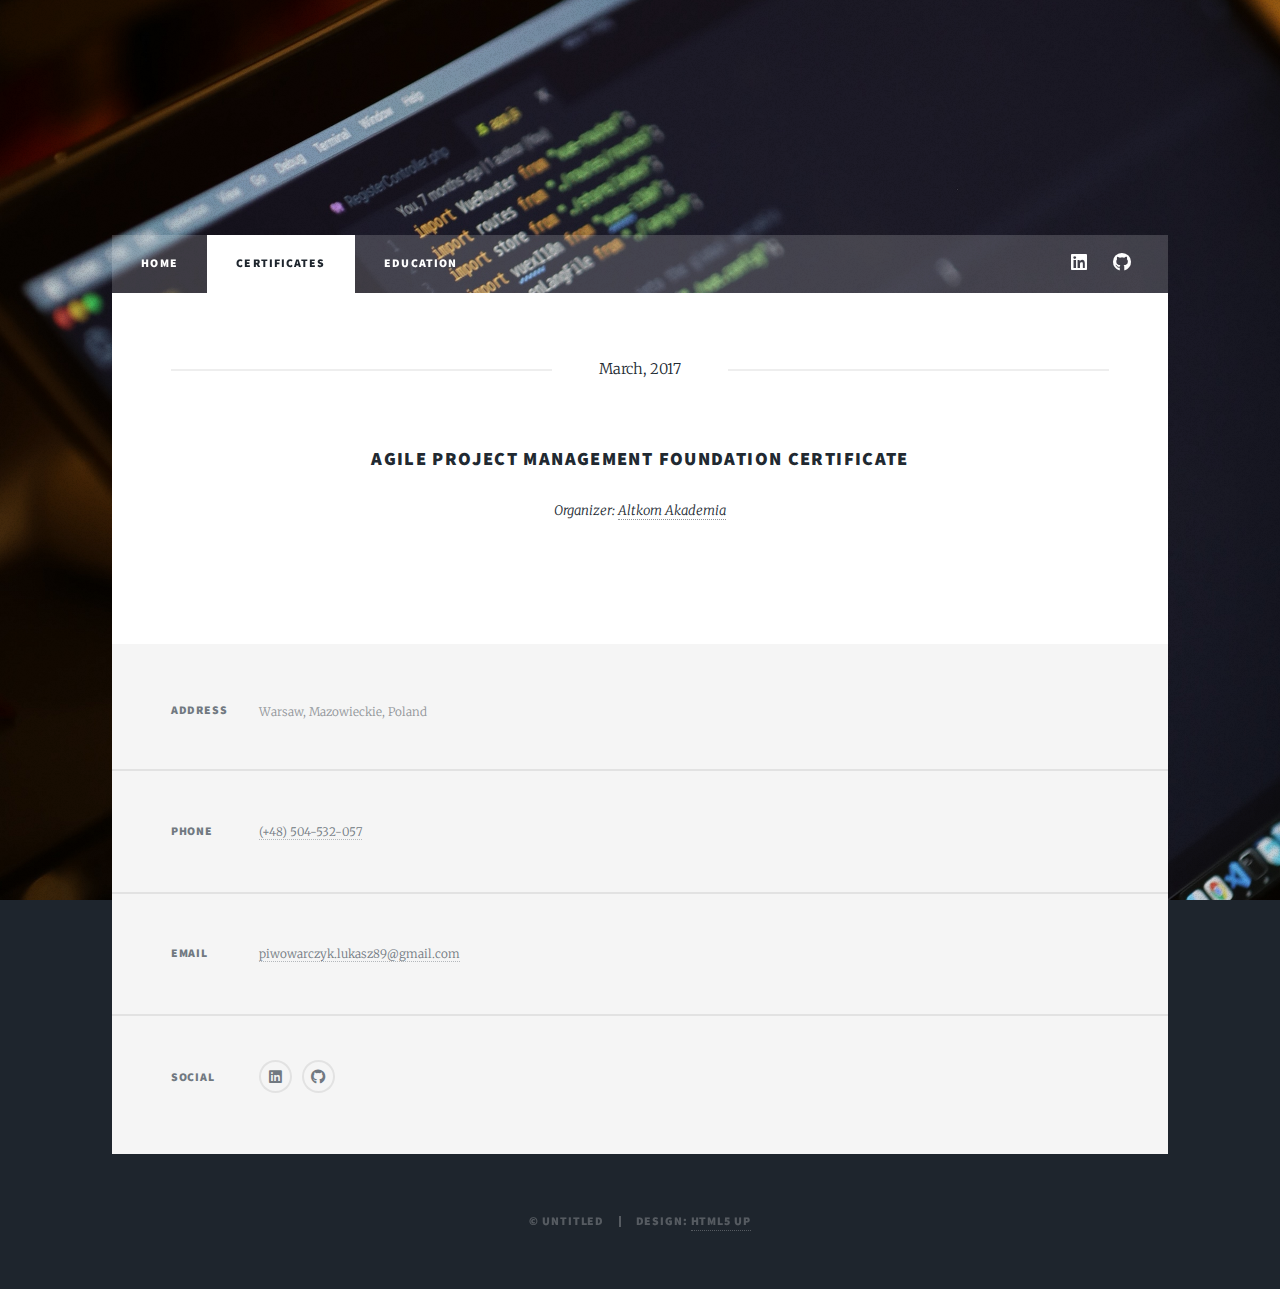
==== commit 676bea94: "added description for born2be project in the home page" ====
--- a/certificates.html
+++ b/certificates.html
@@ -23,13 +23,13 @@
 				<!-- Nav -->
 				<nav id="nav">
 					<ul class="links">
-						<li><a href="index.html">Projects</a></li>
+						<li><a href="index.html">Home</a></li>
 						<li class="active"><a href="certificates.html">Certificates</a></li>
 						<li><a href="education.html">Education</a></li>
 					</ul>
 					<ul class="icons">
-						<li><a href="#" class="icon brands fa-linkedin"><span class="label">LinkedIn</span></a></li>
-						<li><a href="#" class="icon brands fa-github"><span class="label">GitHub</span></a></li>
+						<li><a href="https://www.linkedin.com/in/lukasz-piwowarczyk-mobile-app-developer/" class="icon brands fa-linkedin"><span class="label">LinkedIn</span></a></li>
+						<li><a href="https://github.com/LukaszPiwowarczyk" class="icon brands fa-github"><span class="label">GitHub</span></a></li>
 					</ul>
 				</nav>
 
@@ -40,12 +40,13 @@
 							<section class="post">
 								<header class="major">
 									<span class="date">March, 2017</span>
-									<h1>My Certificates:</h1>
-									<p>Agile Project Management Foundation Certificate<br />Organizer: Altkom Akademia</p>
+									<h3>Agile Project Management Foundation Certificate</h3>
+									<p>Organizer: <a href="https://www.altkomakademia.pl/">Altkom Akademia</a></p>
+									<a href="https://www.altkomakademia.pl/"></a>
 								</header>
-								<div class="image main"><img src="images/pic01.jpg" alt="" /></div>
-								<p>Donec eget ex magna. Interdum et malesuada fames ac ante ipsum primis in faucibus. Pellentesque venenatis dolor imperdiet dolor mattis sagittis. Praesent rutrum sem diam, vitae egestas enim auctor sit amet. Pellentesque leo mauris, consectetur id ipsum sit amet, fergiat. Pellentesque in mi eu massa lacinia malesuada et a elit. Donec urna ex, lacinia in purus ac, pretium pulvinar mauris. Nunc lorem mauris, fringilla in aliquam at, euismod in lectus. Pellentesque habitant morbi tristique senectus et netus et malesuada fames ac turpis egestas. Curabitur sapien risus, commodo eget turpis at, elementum convallis enim turpis, lorem ipsum dolor sit amet nullam.</p>
-								<p>Lorem ipsum dolor sit amet, consectetur adipiscing elit. Duis dapibus rutrum facilisis. Class aptent taciti sociosqu ad litora torquent per conubia nostra, per inceptos himenaeos. Etiam tristique libero eu nibh porttitor fermentum. Nullam venenatis erat id vehicula viverra. Nunc ultrices eros ut ultricies condimentum. Mauris risus lacus, blandit sit amet venenatis non, bibendum vitae dolor. Nunc lorem mauris, fringilla in aliquam at, euismod in lectus. Pellentesque habitant morbi tristique senectus et netus et malesuada fames ac turpis egestas. In non lorem sit amet elit placerat maximus. Pellentesque aliquam maximus risus. Donec eget ex magna. Interdum et malesuada fames ac ante ipsum primis in faucibus. Pellentesque venenatis dolor imperdiet dolor mattis sagittis. Praesent rutrum sem diam, vitae egestas enim auctor sit amet. Pellentesque leo mauris, consectetur id ipsum.</p>
+								<!-- <div class="image main"><img src="images/pic01.jpg" alt="" /></div>
+								<p>Donec eget ex magna. Interdum et malesuada et nullam.</p>
+								<p>Lorem ipsum dolor sit amet, consectetur adipis.</p> -->
 							</section>
 
 					</div>
@@ -55,7 +56,7 @@
 					<section class="split contact">
 						<section class="alt">
 							<h3>Address</h3>
-							<p>Warsaw</p>
+							<p>Warsaw, Mazowieckie, Poland</p>
 						</section>
 						<section>
 							<h3>Phone</h3>
